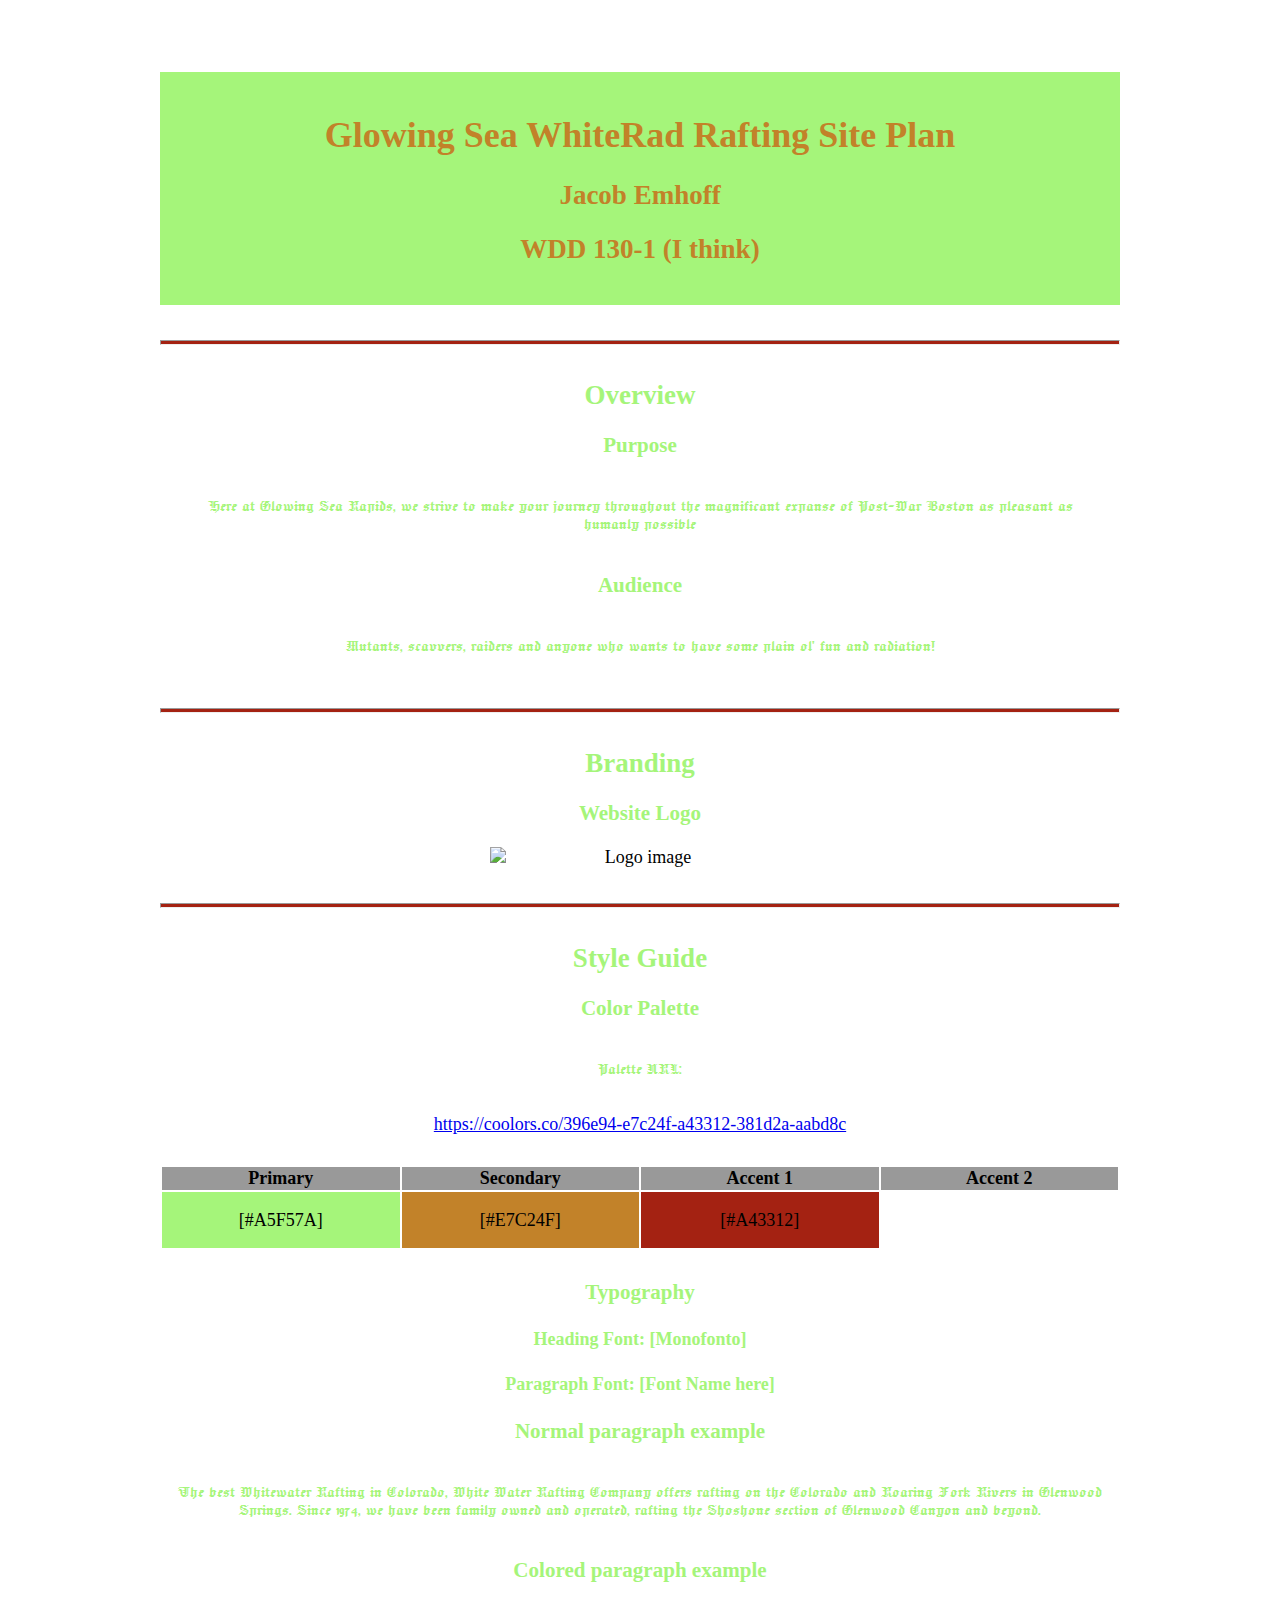
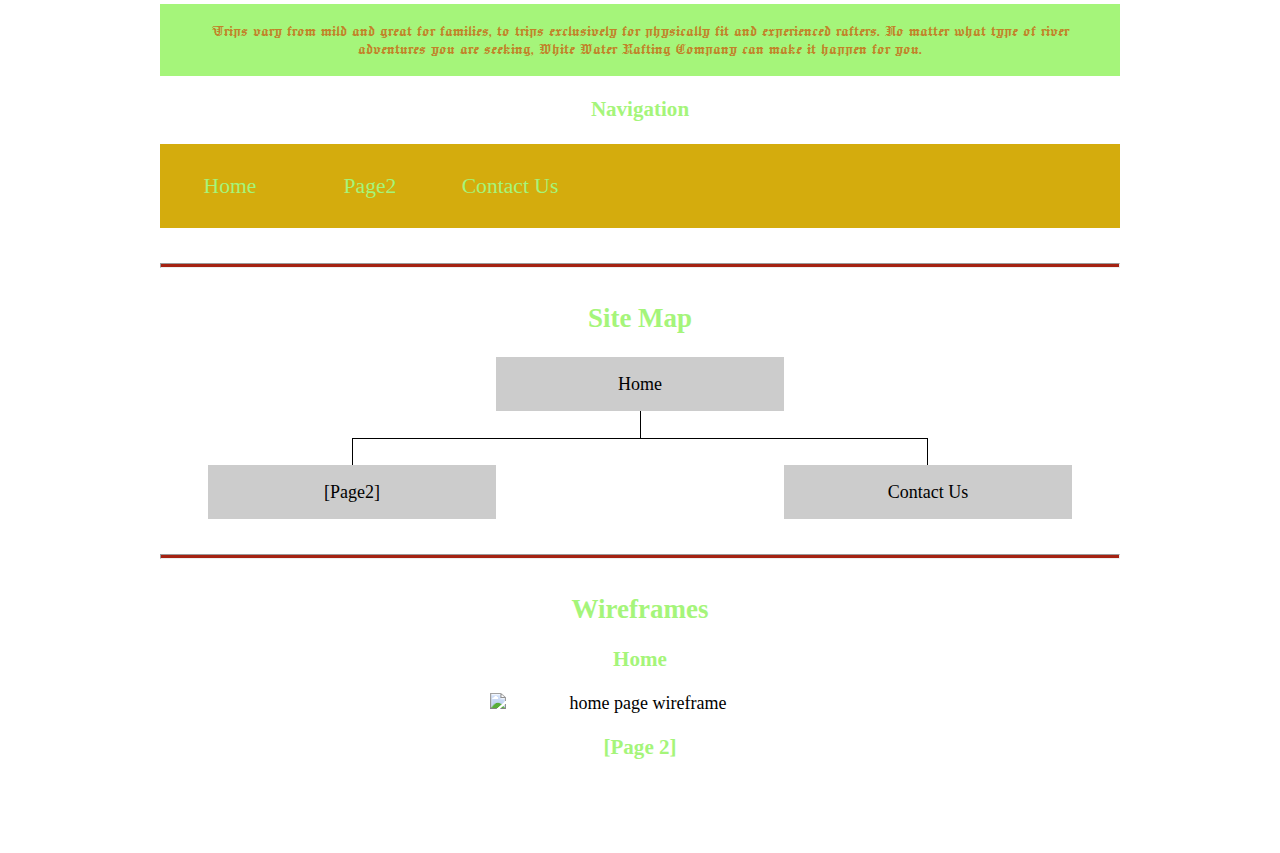
==== wwr/index.html @ ef0e88c4 "More color updates, rusty color for the text?" ====
<!DOCTYPE html>
<html lang="en-us">

<head>
  <meta charset="utf-8" />
  <title>Site Plan</title>
  <link type="text/css" rel="stylesheet" href="styles/site-plan-rafting.css" />
  <!--this line calls into play the terminal monofonto typeface-->
  <link type="text/css" rel="stylesheet" href="styles/webfontkit-20240501-125947/stylesheet.css" charset="utf-8">
</head>

<body>
  <header>
    <h1>Glowing Sea WhiteRad Rafting Site Plan</h1>
    <h2>Jacob Emhoff</h2>
    <h2>WDD 130-1 (I think)</h2>
    <!-- In the header above, add the name of your site, your name and class number. For example if you are in section 3 you would put WDD 130-03 -->
  </header>
  <main>
    <!-- ------------------------Steps 2-5------------------------------ -->
    <hr />
    <h2>Overview</h2>
    <h3>Purpose</h3>
    <p>Here at Glowing Sea Rapids, we strive to make your journey throughout the magnificant expanse of Post-War Boston as pleasant as humanly possible</p>
    <!-- change this -->

    <h3>Audience</h3>
    <p>Mutants, scavvers, raiders and anyone who wants to have some plain ol' fun and radiation!</p>
    <!-- change this -->

    <hr />
    <h2>Branding</h2>
    <h3>Website Logo</h3>
    <!-- Replace this with some sort of logo for your site.  A logo can be as simple as the name of your site in a nice font :) -->
    <img src="https://byui-wdd.github.io/wdd130/rafting_images/dryoarlogo.png" alt="Logo image" />
    <hr />
    <h2>Style Guide</h2>

    <!-- ------------------------Steps 6-9------------------------------ -->

    <h3>Color Palette</h3>
    <!--  The colors you choose for a website are one of the most important decisions you will make. Follow the instructions on the activity in Canvas then return and replace the color codes below with the hex color codes (the 6 digit numbers that show at the bottom of each color) for the colors you have chosen below.  You should have at least 2 colors but do not have to fill in all 4 if you do not need them.  -->

    <!-- Copy and paste the URL to your finished palette below. Replace the href value that is there with yours. Make sure to paste it into both the href value and the content text of the <a> tag -->
    <p>Palette URL:</p>
    <a href="https://coolors.co/396e94-e7c24f-a43312-381d2a-aabd8c"
      target="_blank">https://coolors.co/396e94-e7c24f-a43312-381d2a-aabd8c</a>

    <table class="colors">
      <tr>
        <th>Primary</th>
        <th>Secondary</th>
        <th>Accent 1</th>
        <th>Accent 2</th>
      </tr>
      <!-- Replace the numbers in the boxes below with your hex color codes. Then switch to the site-plan.css file and change your colors there as well. -->
      <tr>
        <td class="primary">[#A5F57A]</td>
        <td class="secondary">[#E7C24F]</td>
        <td class="accent1">[#A43312]</td>
        <td class="accent2"></td>
      </tr>
    </table>

    <!-- ------------------------Steps 10-12------------------------------ -->

    <h3>Typography</h3>
    <!-- Choose a font for your paragraphs (body copy) and headlines. What font(s) have you chosen? Think also about which of your colors above you might use for background and font colors. -->

    <h4>
      Heading Font: [Monofonto]
      <!-- change this -->
    </h4>
    <h4>
      Paragraph Font: [Font Name here]
      <!-- change this -->
    </h4>
    <h3>Normal paragraph example</h3>
    <p>
      The best Whitewater Rafting in Colorado, White Water Rafting Company
      offers rafting on the Colorado and Roaring Fork Rivers in Glenwood
      Springs. Since 1974, we have been family owned and operated, rafting the
      Shoshone section of Glenwood Canyon and beyond.
    </p>
    <h3>Colored paragraph example</h3>
    <p class="colored">
      Trips vary from mild and great for families, to trips exclusively for
      physically fit and experienced rafters. No matter what type of river
      adventures you are seeking, White Water Rafting Company can make it
      happen for you.
    </p>

    <!-- ------------------------Step 13------------------------------ -->

    <h3>Navigation</h3>
    <!-- Think about how you want your navigation bar to look. In the site-plan.css file change the colors to your colors to get the look you desire. -->
    <nav>
      <a href="#">Home</a>
      <a href="#">Page2</a>
      <a href="#">Contact Us</a>
    </nav>
    <hr />
    <h2>Site Map</h2>
    <div class="sitemap">
      <div class="sm-home">Home</div>
      <div class="sm-page2">
        [Page2]
        <!-- this page will have a name later -->
      </div>
      <div class="sm-page3">Contact Us</div>

      <div class="top">&nbsp;</div>
      <div class="left">&nbsp;</div>
      <div class="right">&nbsp;</div>
    </div>
    <hr />
    <h2>Wireframes</h2>
    <!-- Create an additional wireframe for your site. List it here below the Home page wireframe. -->

    <h3>Home</h3>

    <img src="https://byui-wdd.github.io/wdd130/rafting_images/wireframe_home.png" alt="home page wireframe" />

    <h3>[Page 2]</h3>

    <!-- <img src="#" alt="page 2 wireframe"> -->
  </main>
</body>

</html>
---- wwr/styles/site-plan-rafting.css ----
/* if you are using any Google fonts change the font names below to your fonts. 
Any spaces in your font name should be replaced with a +. 
Fonts are separated by a & */
@import url('https://fonts.googleapis.com/css2?family=IM+Fell+French+Canon&family=Lato:ital,wght@0,400;0,700;1,400&display=swap');

@import url('styles/webfontkit-20240501-125947/monofonto_rg.woff2');

@import url('https://fonts.googleapis.com/css2?family=Jacquard+24&family=Jersey+20+Charted&display=swap');

/*Jacquard 24, Jersey 20 Charted, use these in quotes to summon*/

:root {
  /* change the values below to your colors from your palette */
  --primary-color: #A5F57A   ;
  --secondary-color: #c28229 ;
  --accent1-color: #A42212;
  --accent2-color: white;

  /* change the values below to your chosen font(s) */
  --heading-font: monofonto;
  --paragraph-font: "Jacquard 24", Helvetica, sans-serif;

  /* these colors below should be chosen from among your palette colors above */
  --headline-color-on-white: #A5F57A;  /* headlines on a white background */ 
  --headline-color-on-color: #c28229; /* headlines on a colored background */ 
  --paragraph-color-on-white: #A5F57A; /* paragraph text on a white background */ 
  --paragraph-color-on-color: #c28229; /* paragraph text on a colored background */ 
  --paragraph-background-color: #A5F57A  ;
  --nav-link-color: #A5F57A;
  --nav-background-color: #D4AC0D;
  --nav-hover-link-color: white;
  --nav-hover-background-color: #A5F57A;
}


/*  Look around below...but DON'T CHANGE ANYTHING! */

body {
  max-width: 960px;
  margin: 0 auto;
  padding: 4em;
  font-size: 18px;
  text-align: center;
}
img {
  display: block;
  margin: 0 auto;
  max-width: 300px;
}
h1, h2, h3, h4, h5, h6 {
  font-family: var(--heading-font);
  color: var(--headline-color-on-white);
}
h2 {
  text-align: center;
}
hr {
  height: 3px;
  margin: 35px 0;
  background: var(--accent1-color);
}
header {
  padding: 1em;
  text-align: center;
  color: var(--headline-color-on-color);
  background-color: var(--paragraph-background-color);
}
header > h1, header > h2 {
  color: var(--headline-color-on-color);
}
p {
  font-family: var(--paragraph-font);
  color: var(--paragraph-color-on-white);
  padding: 1em;
}
.colors {
  width: 100%;
  min-width: 350px;
  margin: 30px auto;
  text-align: center;
}
.colors th {
  background-color: #999;
}
.colors td{
  width: 25%;
  height: 3em;
}
.primary {
  background-color: var(--primary-color);
}
.secondary {
  background-color: var(--secondary-color);
}
.accent1 {
  background-color: var(--accent1-color);
}
.accent2{
  background-color: var(--accent2-color);
}
p.colored {
  background-color: var(--paragraph-background-color);
  color: var(--paragraph-color-on-color);
}
nav {
  background-color: var(--nav-background-color);
  line-height: 3em;
  text-align: center;
  font-size: 1.2em;
}
nav  {
  list-style-type: none;
  display: flex;
}
nav a {
  padding:1em;
  min-width: 120px;
  text-decoration: none;
  padding: 10px;
}
nav a:link, nav a:visited {
  color: var(--nav-link-color);
}
nav a:hover {
  color: var(--nav-hover-link-color);
  background-color: var(--nav-hover-background-color);
}
.sitemap {
  display: grid;
  justify-content: center;

  grid-template-columns: repeat(6, 15%);
  grid-template-rows: 3em 1.5em 1.5em 3em;
  grid-template-areas: ". . home home . ."
    ". . . top . ."
    ". left left right right ."
    "page2 page2 . . page3 page3";
}
.sitemap > div {
  text-align: center;
}
.sm-home {
  grid-area: home;
  background-color: #ccc;
  line-height: 3em;
}
.sm-page2 {
  grid-area: page2;
  background-color: #ccc;
  line-height: 3em;
}
.sm-page3 {
  grid-area: page3;
  background-color: #ccc;
  line-height: 3em;
}
.top {
  grid-area: top;
  border-left: 1px solid;
}
.left {
  grid-area: left;
  border-top: 1px solid;
  border-left: 1px solid;
}
.right {
  grid-area: right;
  border-top: 1px solid;
  border-right: 1px solid;
}
---- wwr/styles/webfontkit-20240501-125947/stylesheet.css ----
/*! Generated by Font Squirrel (https://www.fontsquirrel.com) on May 1, 2024 */



@font-face {
    font-family: 'monofontoregular';
    src: url('monofonto_rg.woff2') format('woff2'),
         url('monofonto_rg.woff') format('woff');
    font-weight: normal;
    font-style: normal;

}
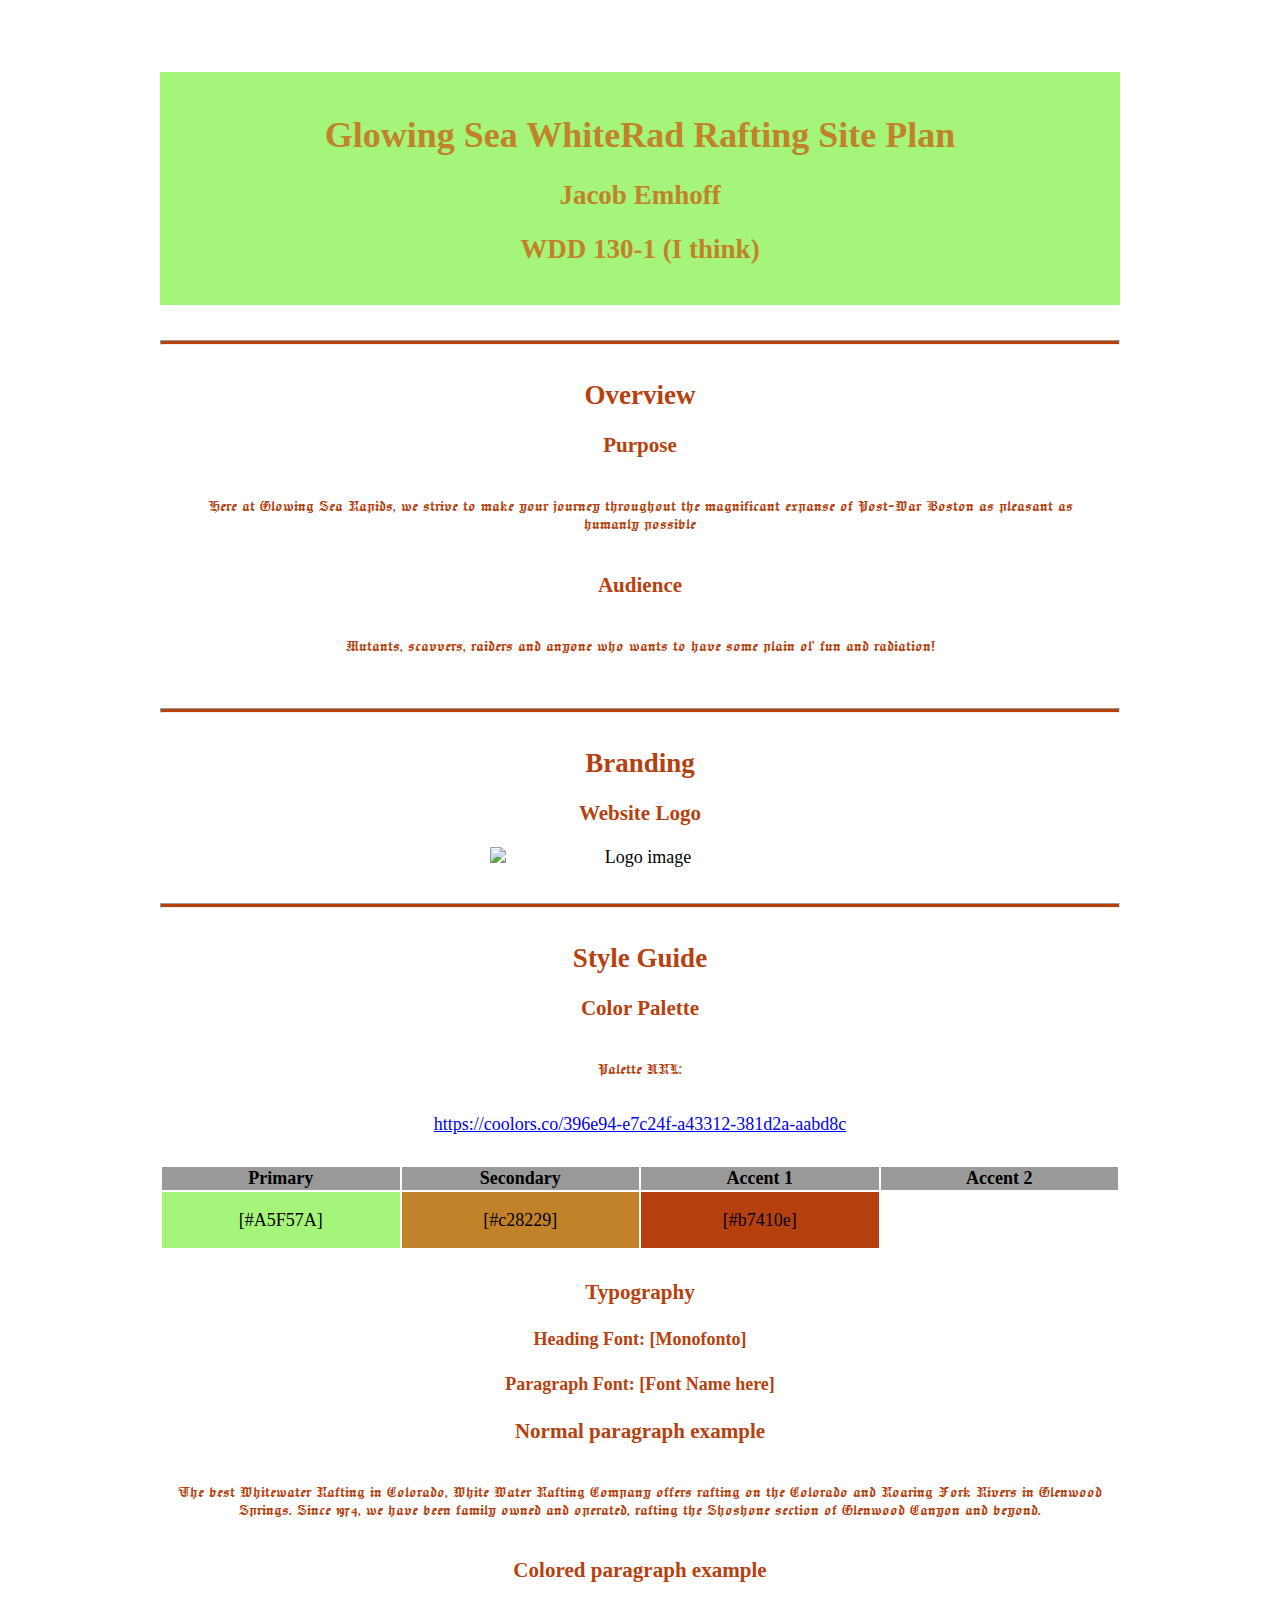
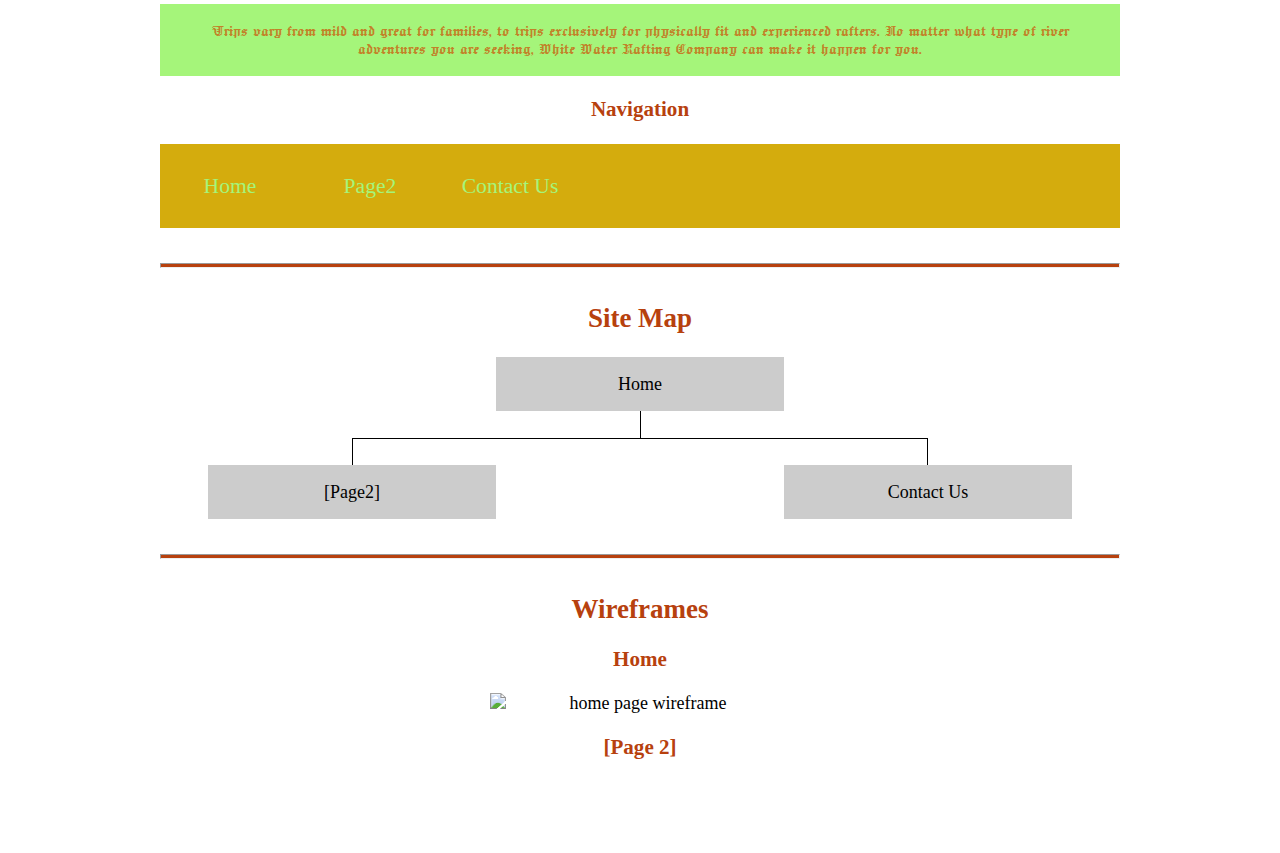
==== commit aae0d44f: "New colors and additions" ====
--- a/wwr/index.html
+++ b/wwr/index.html
@@ -32,7 +32,7 @@
     <h2>Branding</h2>
     <h3>Website Logo</h3>
     <!-- Replace this with some sort of logo for your site.  A logo can be as simple as the name of your site in a nice font :) -->
-    <img src="https://byui-wdd.github.io/wdd130/rafting_images/dryoarlogo.png" alt="Logo image" />
+    <img src="https://as1.ftcdn.net/v2/jpg/00/96/55/98/1000_F_96559857_ULDxo2IencAYJtvX8KXVw8vLyNbbhGD2.jpg" alt="Logo image" />
     <hr />
     <h2>Style Guide</h2>
 
@@ -56,8 +56,8 @@
       <!-- Replace the numbers in the boxes below with your hex color codes. Then switch to the site-plan.css file and change your colors there as well. -->
       <tr>
         <td class="primary">[#A5F57A]</td>
-        <td class="secondary">[#E7C24F]</td>
-        <td class="accent1">[#A43312]</td>
+        <td class="secondary">[#c28229]</td>
+        <td class="accent1">[#b7410e]</td>
         <td class="accent2"></td>
       </tr>
     </table>
--- a/wwr/styles/site-plan-rafting.css
+++ b/wwr/styles/site-plan-rafting.css
@@ -13,7 +13,7 @@
   /* change the values below to your colors from your palette */
   --primary-color: #A5F57A   ;
   --secondary-color: #c28229 ;
-  --accent1-color: #A42212;
+  --accent1-color: #b7410e;
   --accent2-color: white;
 
   /* change the values below to your chosen font(s) */
@@ -21,9 +21,9 @@
   --paragraph-font: "Jacquard 24", Helvetica, sans-serif;
 
   /* these colors below should be chosen from among your palette colors above */
-  --headline-color-on-white: #A5F57A;  /* headlines on a white background */ 
+  --headline-color-on-white: #b7410e;  /* headlines on a white background */ 
   --headline-color-on-color: #c28229; /* headlines on a colored background */ 
-  --paragraph-color-on-white: #A5F57A; /* paragraph text on a white background */ 
+  --paragraph-color-on-white: #b7410e; /* paragraph text on a white background */ 
   --paragraph-color-on-color: #c28229; /* paragraph text on a colored background */ 
   --paragraph-background-color: #A5F57A  ;
   --nav-link-color: #A5F57A;
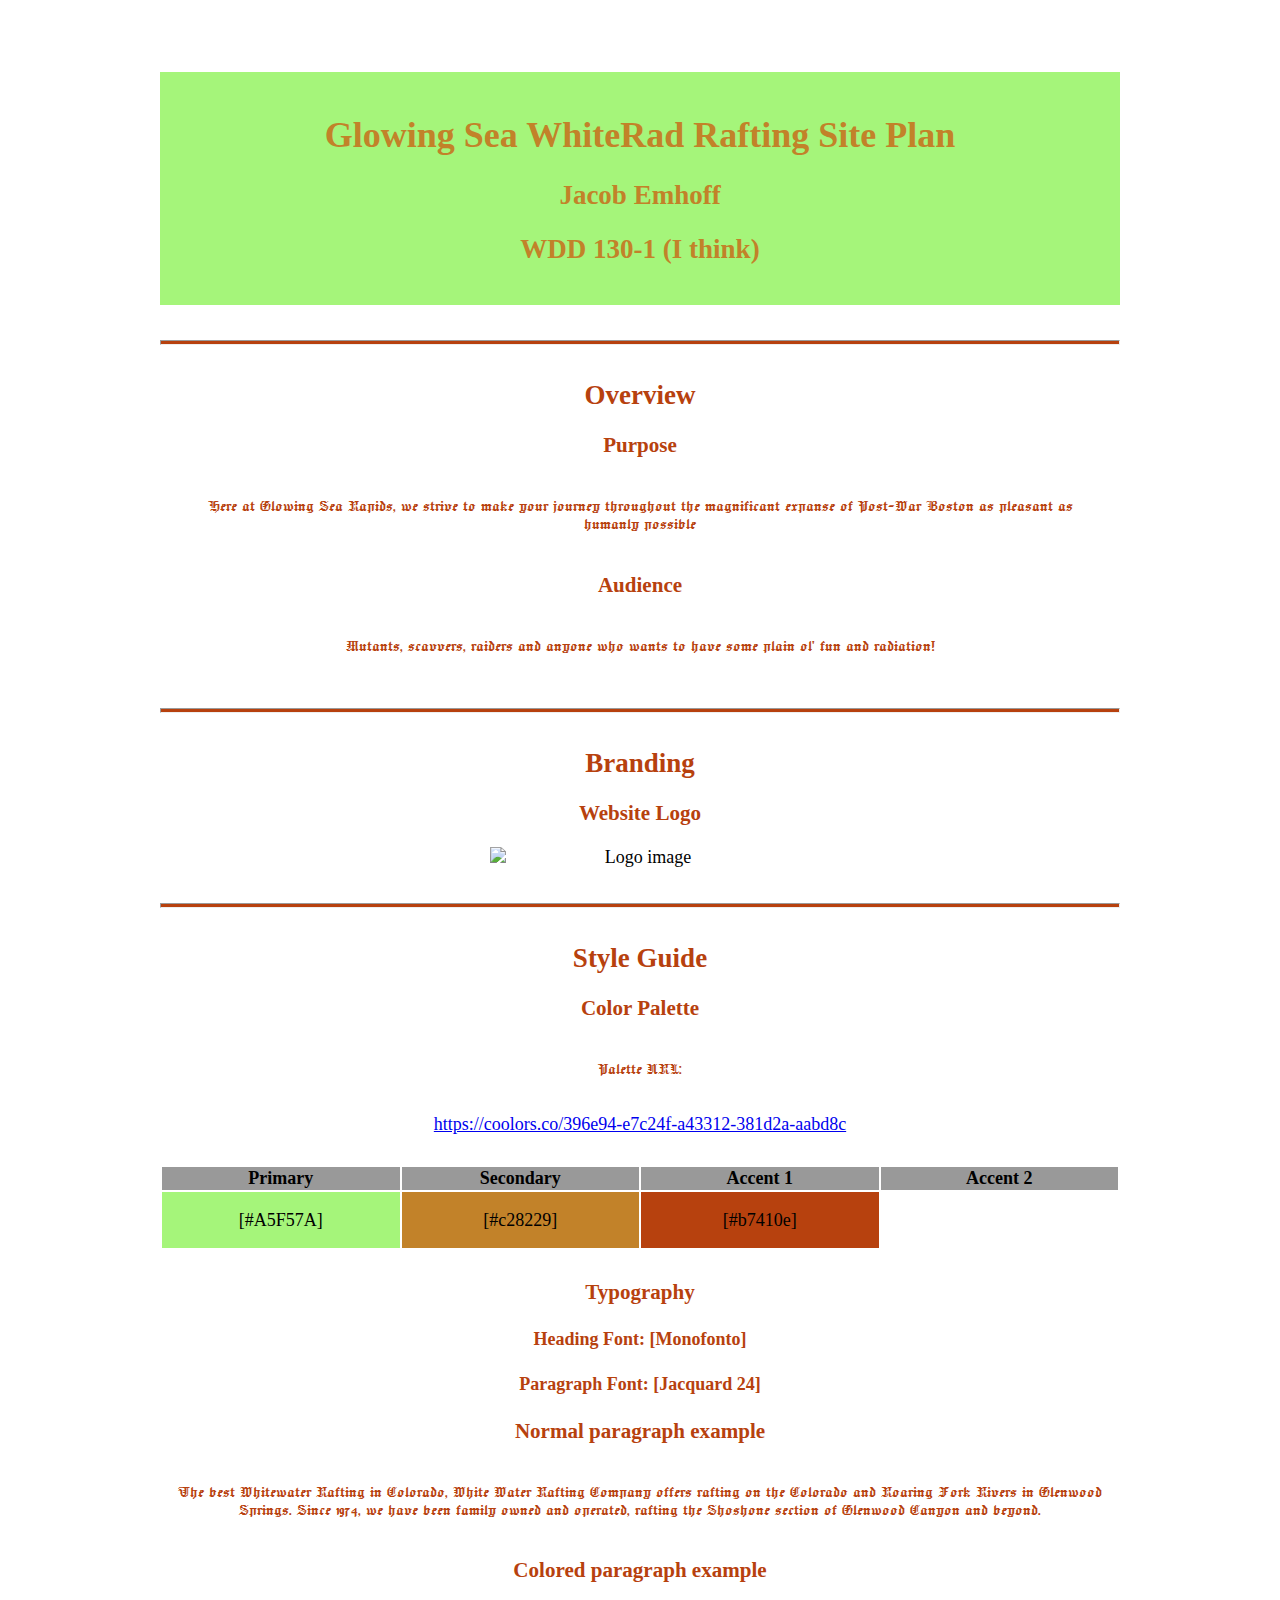
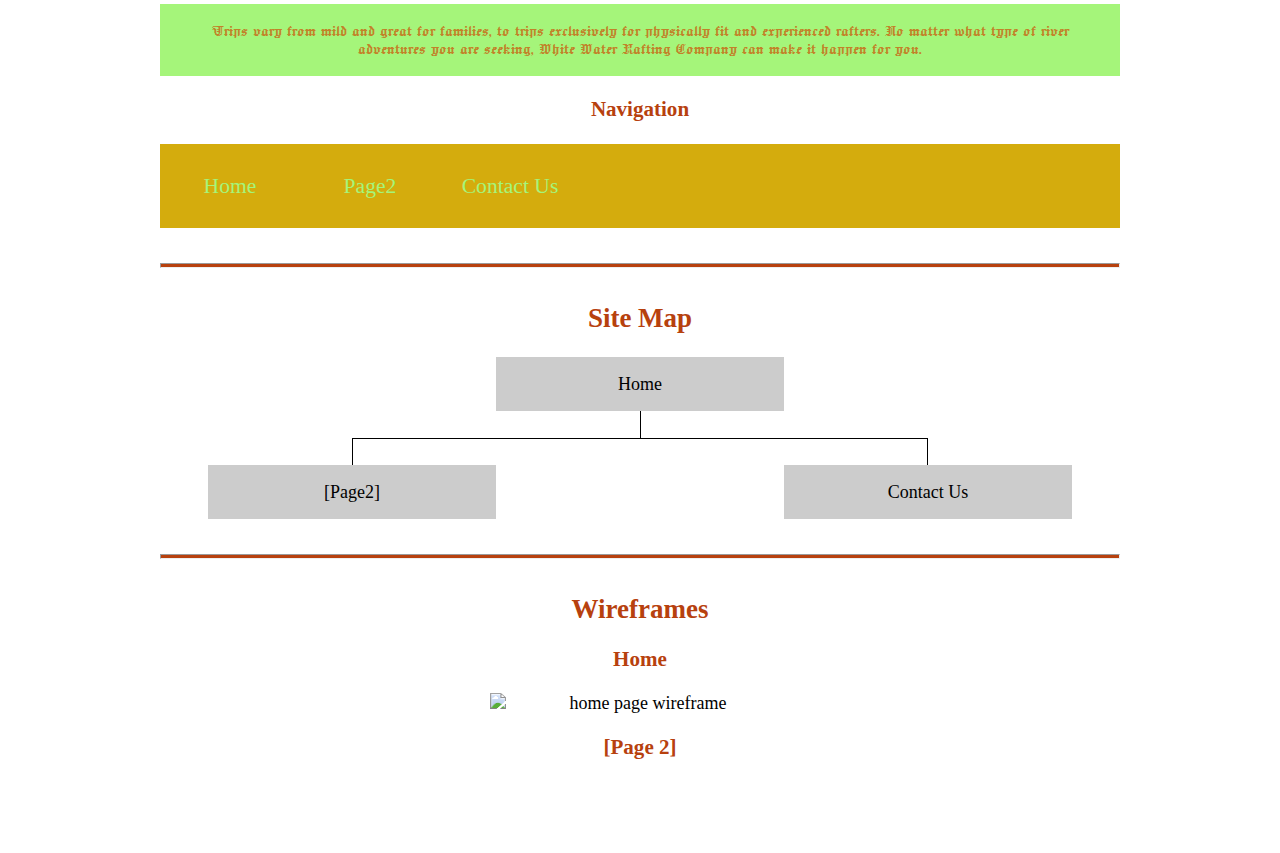
==== commit 702f66c0: "Updated font title, NOT title itself" ====
--- a/wwr/index.html
+++ b/wwr/index.html
@@ -72,7 +72,7 @@
       <!-- change this -->
     </h4>
     <h4>
-      Paragraph Font: [Font Name here]
+      Paragraph Font: [Jacquard 24]
       <!-- change this -->
     </h4>
     <h3>Normal paragraph example</h3>
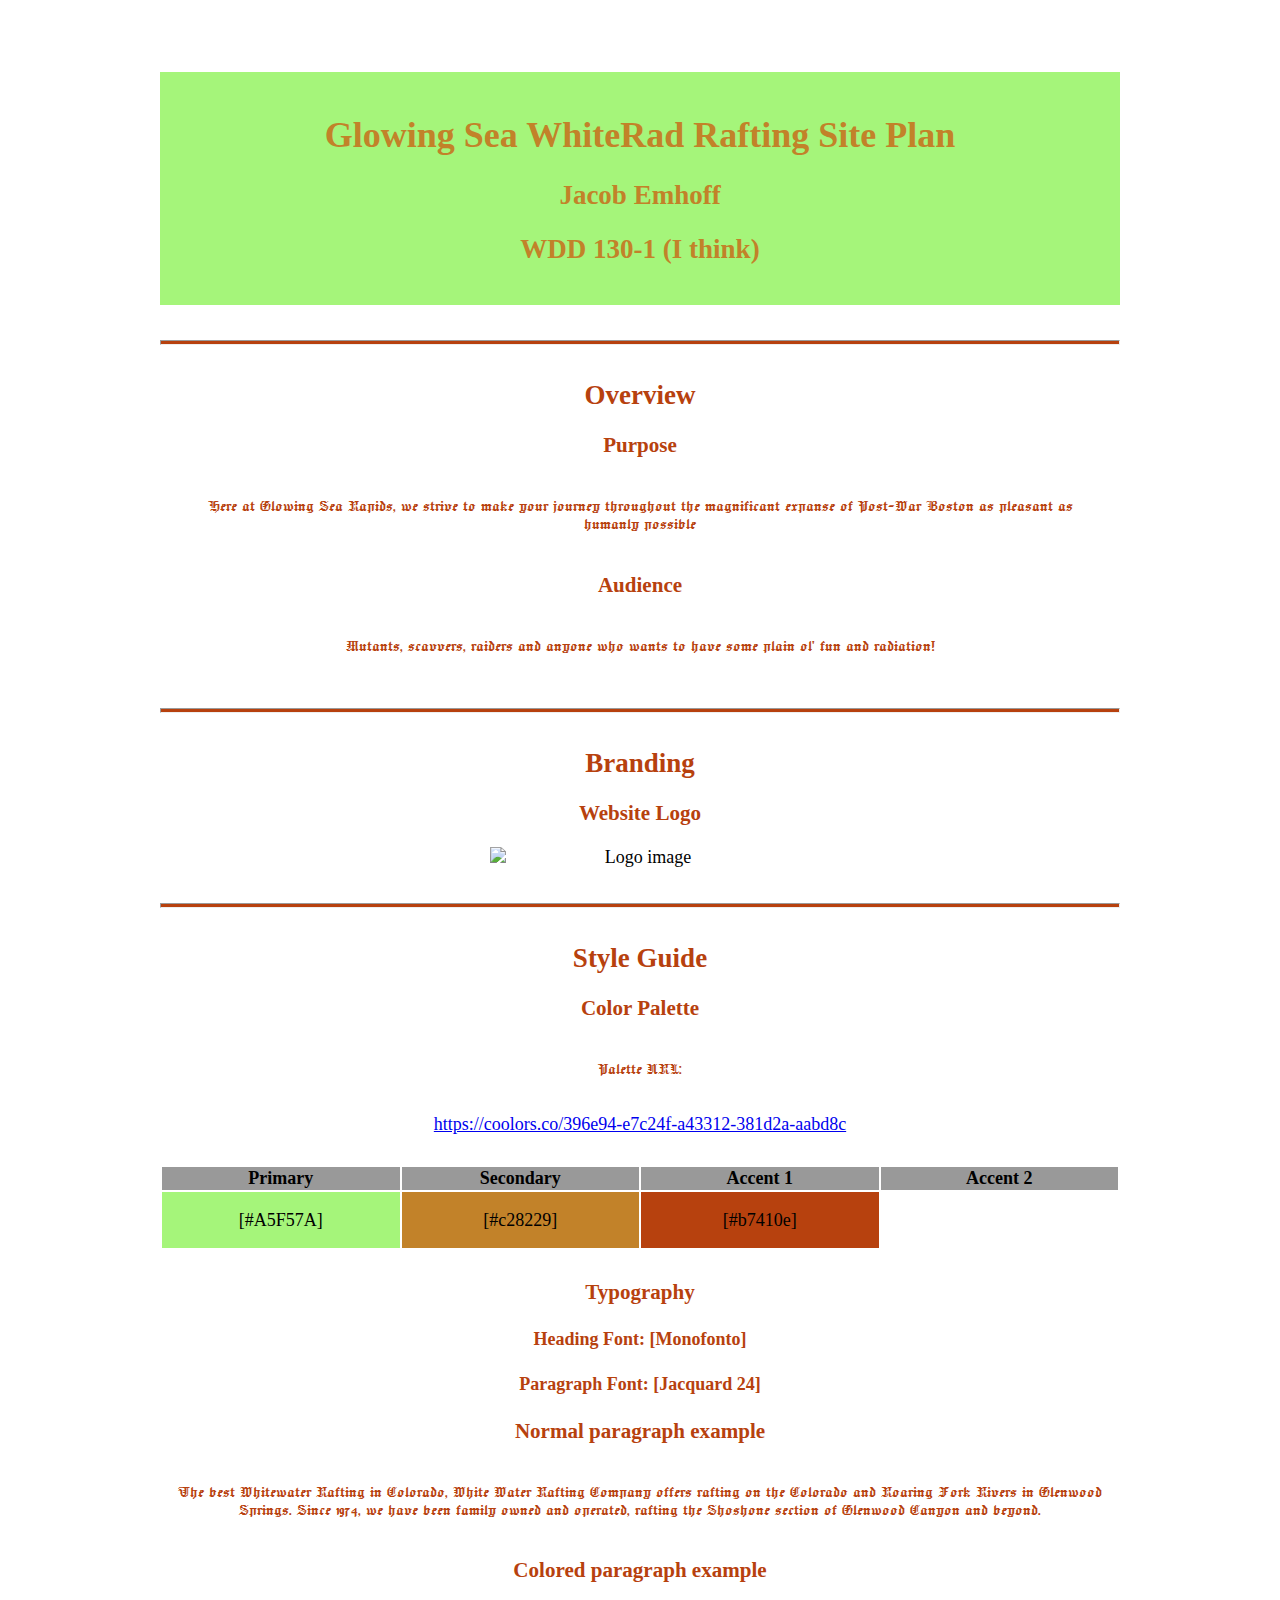
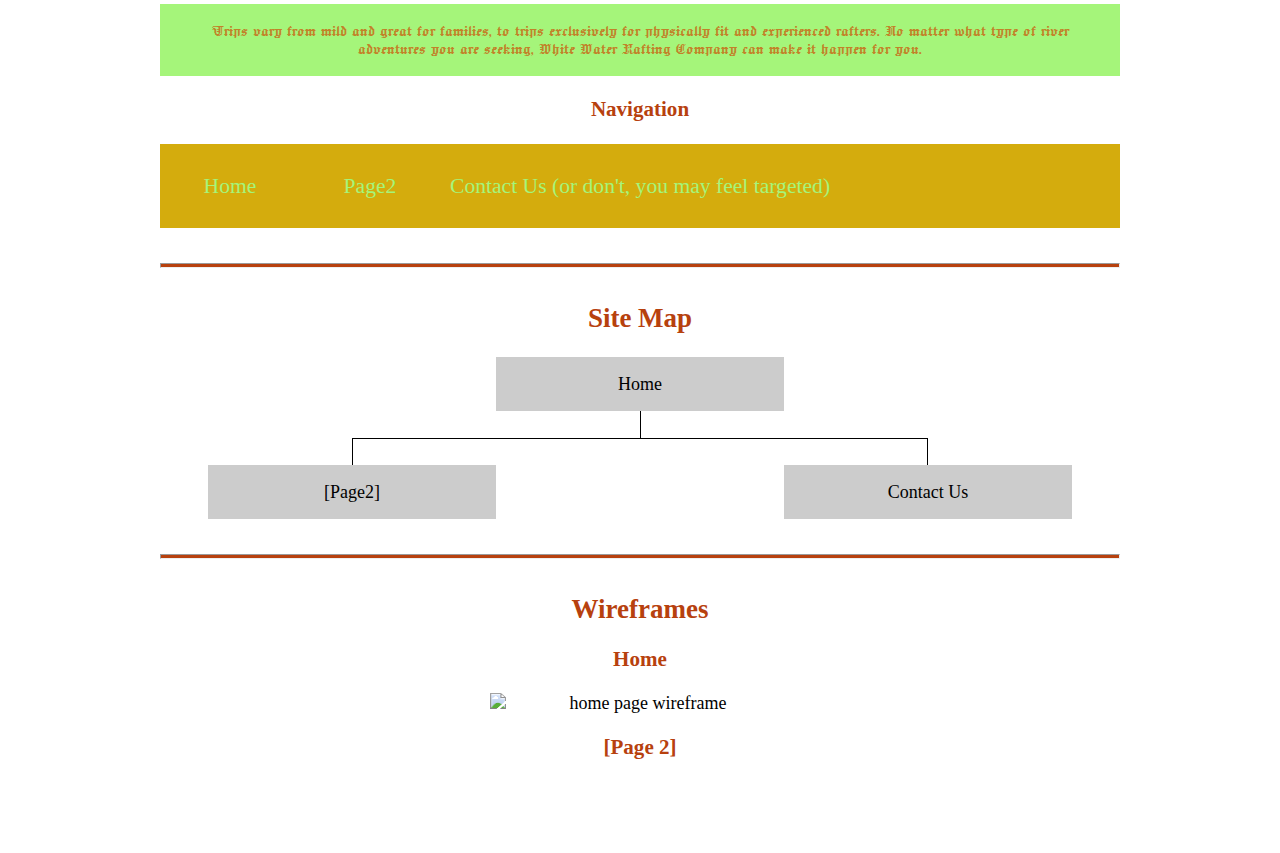
==== commit af7b1f06: "one lil thing" ====
--- a/wwr/index.html
+++ b/wwr/index.html
@@ -97,7 +97,7 @@
     <nav>
       <a href="#">Home</a>
       <a href="#">Page2</a>
-      <a href="#">Contact Us</a>
+      <a href="#">Contact Us (or don't, you may feel targeted)</a>
     </nav>
     <hr />
     <h2>Site Map</h2>
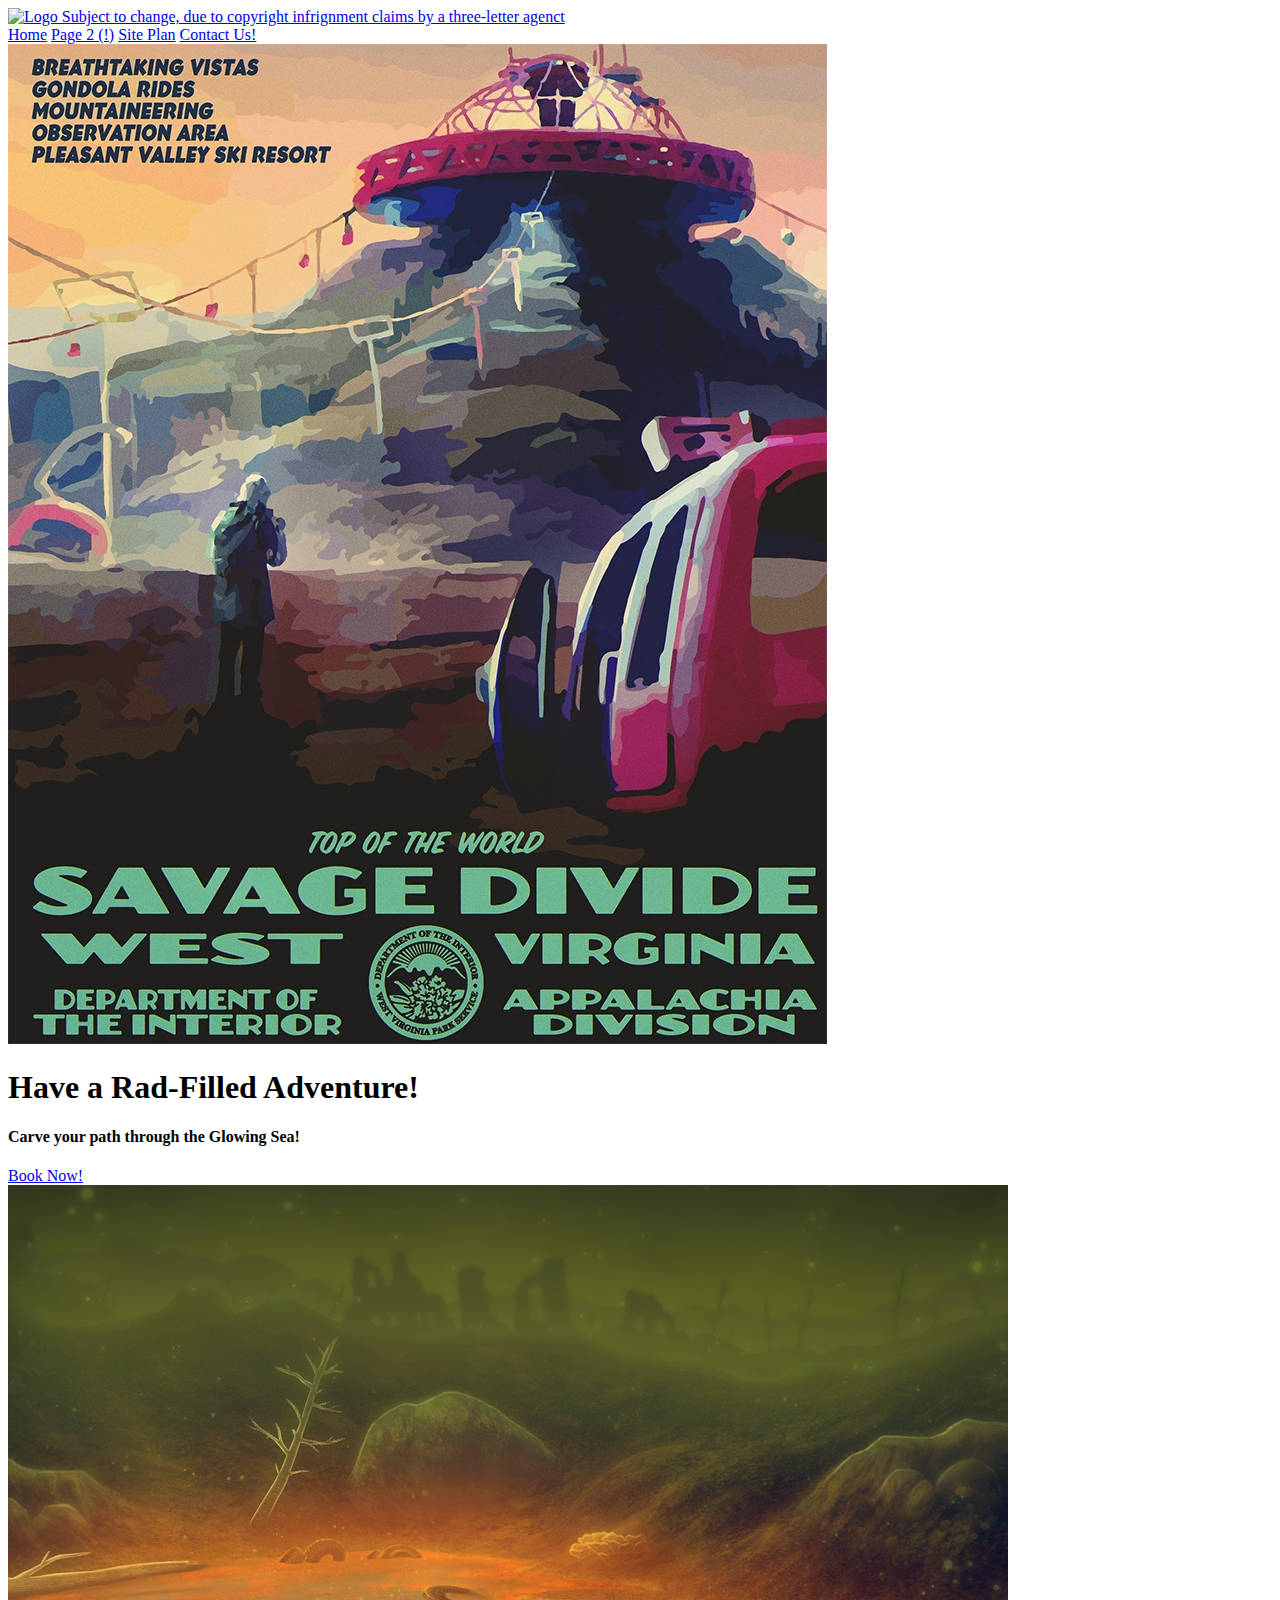
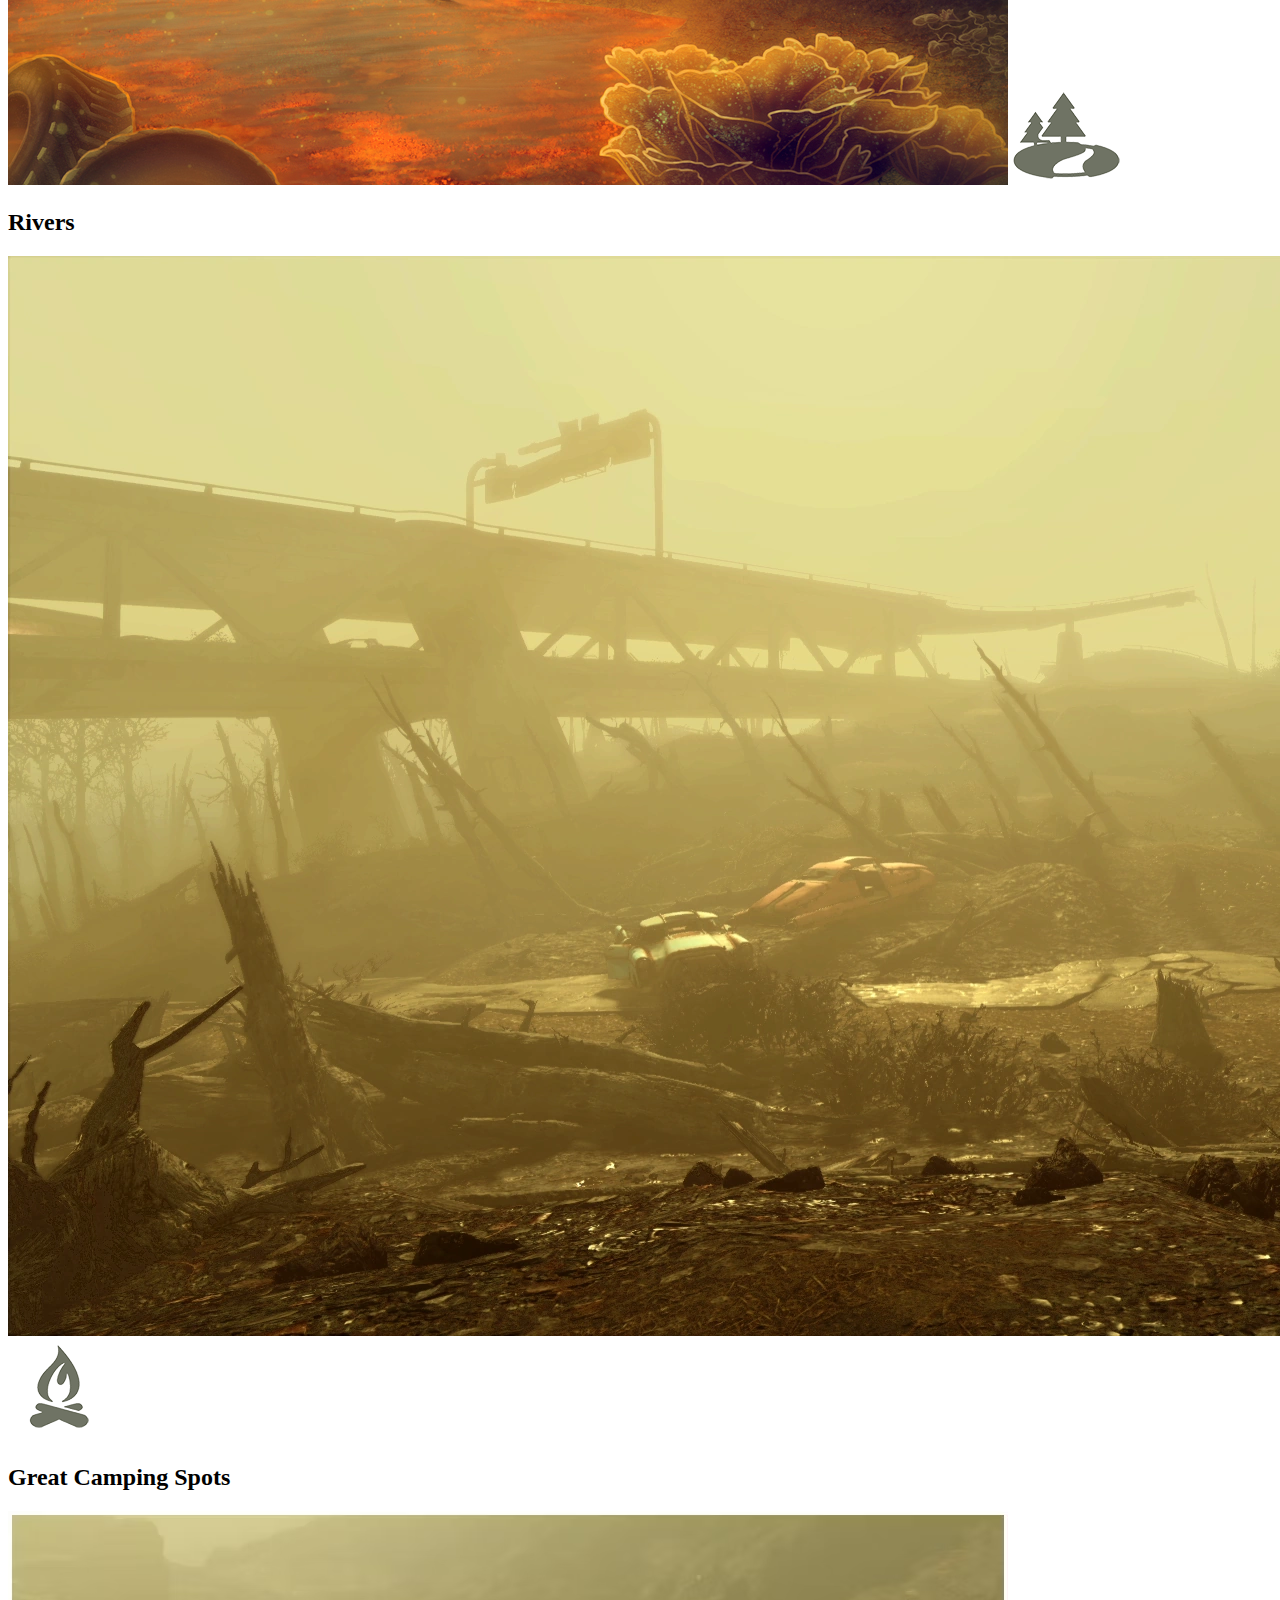
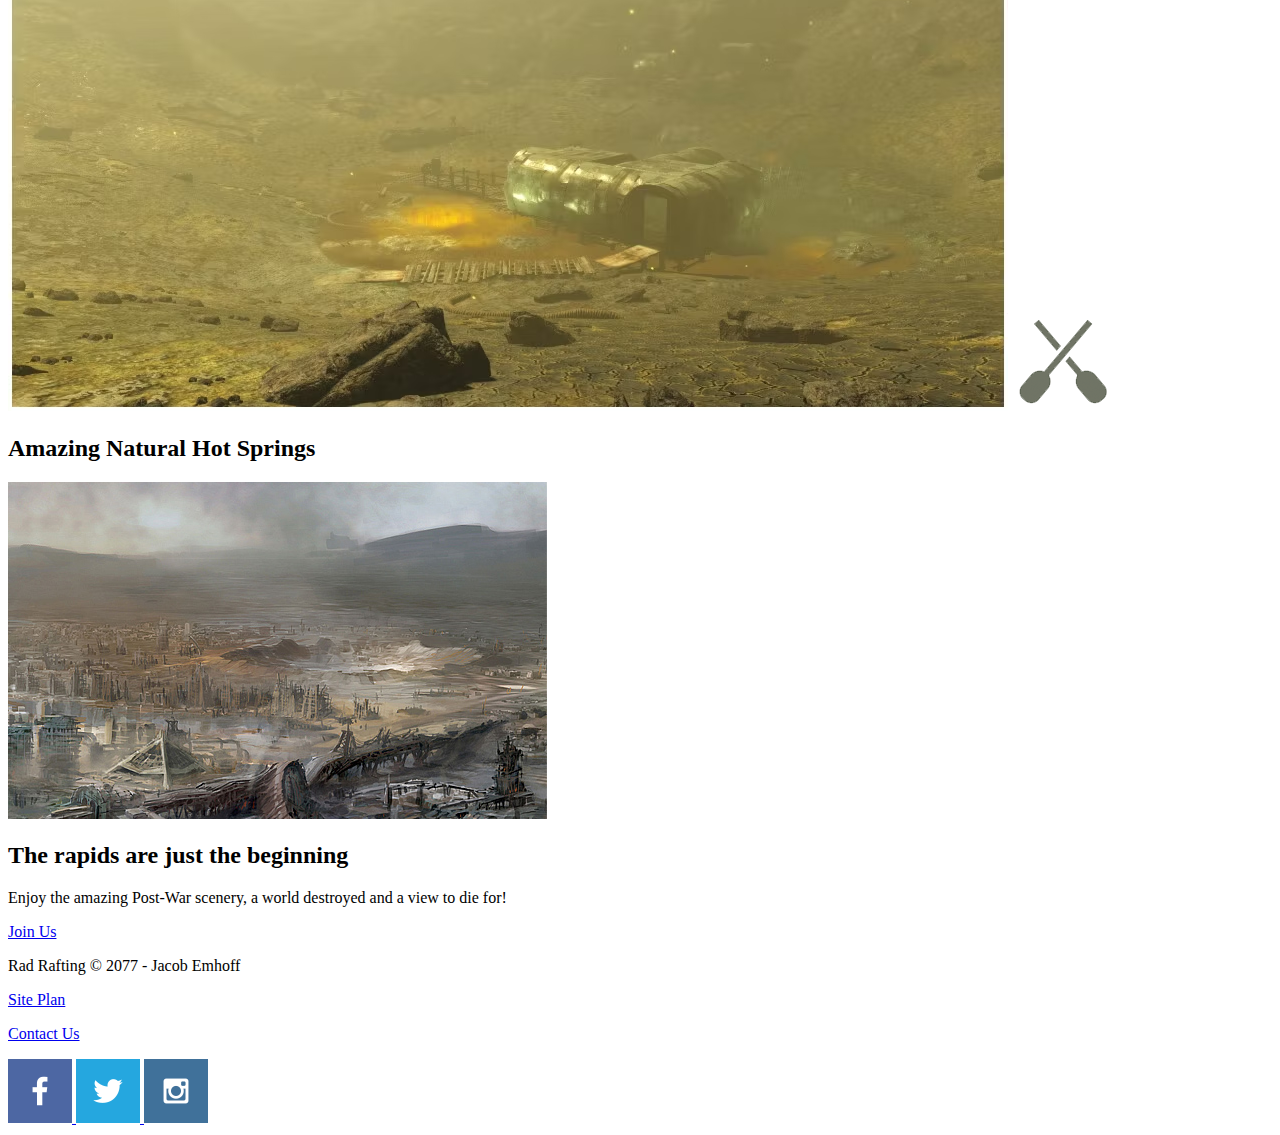
==== commit 5101706f: "Big overhaul, new index.html file finally uploaded, home page created and a couple images uploaded" ====
--- a/wwr/index.html
+++ b/wwr/index.html
@@ -1,130 +1,80 @@
 <!DOCTYPE html>
-<html lang="en-us">
+<html lang="en">
+<head>
+    <meta charset="UTF-8">
+    <meta name="viewport" content="width=device-width, initial-scale=1.0">
+    <title>White Rad Rafting | Home Page</title>
+</head>
+<body>
+    <header>
+        <a id = "logo_link" href="index.html"><img src="https://as1.ftcdn.net/v2/jpg/00/96/55/98/1000_F_96559857_ULDxo2IencAYJtvX8KXVw8vLyNbbhGD2.jpg" alt="Logo Subject to change, due to copyright infrignment claims by a three-letter agenct" class = "logo"></a>
+        <nav>
+            <a></a>
+            <a href="index.html">Home</a>
+            <a href="#currently unavaible">Page 2 (!)</a>
+            <a href="rafting-rads.html">Site Plan</a>
+            <a href="contacus.html">Contact Us!</a>
+        </nav>
+    </header>
 
-<head>
-  <meta charset="utf-8" />
-  <title>Site Plan</title>
-  <link type="text/css" rel="stylesheet" href="styles/site-plan-rafting.css" />
-  <!--this line calls into play the terminal monofonto typeface-->
-  <link type="text/css" rel="stylesheet" href="styles/webfontkit-20240501-125947/stylesheet.css" charset="utf-8">
-</head>
+    <div id ="hero">
+        <div id ="hero-box">
+            <img id = "hero-image=" src="../images/Savage_Divide_DOI_poster.webp" alt="Savage Divide Poster INCOMPLETE">
+            <!--maybe change this image to a different one that's smaller or change altogether-->
+        </div>
+        <section id = "hero-msg">
+            <h1 class = "home-title">Have a Rad-Filled Adventure!</h1>
+            <h4>Carve your path through the Glowing Sea!</h4>
+            <div class = "button-box">
+                <a class = 'book' href="contactus.html">Book Now!</a>
+            </div>
+        </section>
+    </div>
+    
+    <main class="home-grid">
+        <section class ="rivers-card">
+            <img class ="card-img" src="../images/sea-pan.jpg" alt="Pan shot of the Glowing Sea">
+            <img class = "icon" src="../images/camp-images/river_icon.png" alt="River Icon">
+            <h2>Rivers</h2>
+        </section>
+        <section class ="camping-card">
+            <img class ="card-img" src="../images/camp-spot.webp" alt="Glowing Sea Outskirts Camping Spot">
+            <img class = "icon" src="../images/camp-images/fire_icon.png" alt="Fire Icon">
+            <h2>Great Camping Spots</h2>
+        </section>
+        <section class ="rapids-card">
+            <img class ="card-img" src="../images/crater.avif" alt="Crater Hole">
+            <img class = "icon" src="../images/camp-images/oars.png" alt="oars Icons">
+            <h2>Amazing Natural Hot Springs</h2>
+        </section>
+        <img class = "msg" src="../images/city-pan.png" alt="City Shot">
+        <section class ="msg">
+            <h2>The rapids are just the beginning</h2>
+            <p>Enjoy the amazing Post-War scenery, a world destroyed and a view to die for!</p>
+            <a class = 'join' href="rivers.html">Join Us</a>
 
-<body>
-  <header>
-    <h1>Glowing Sea WhiteRad Rafting Site Plan</h1>
-    <h2>Jacob Emhoff</h2>
-    <h2>WDD 130-1 (I think)</h2>
-    <!-- In the header above, add the name of your site, your name and class number. For example if you are in section 3 you would put WDD 130-03 -->
-  </header>
-  <main>
-    <!-- ------------------------Steps 2-5------------------------------ -->
-    <hr />
-    <h2>Overview</h2>
-    <h3>Purpose</h3>
-    <p>Here at Glowing Sea Rapids, we strive to make your journey throughout the magnificant expanse of Post-War Boston as pleasant as humanly possible</p>
-    <!-- change this -->
+        </section>
 
-    <h3>Audience</h3>
-    <p>Mutants, scavvers, raiders and anyone who wants to have some plain ol' fun and radiation!</p>
-    <!-- change this -->
 
-    <hr />
-    <h2>Branding</h2>
-    <h3>Website Logo</h3>
-    <!-- Replace this with some sort of logo for your site.  A logo can be as simple as the name of your site in a nice font :) -->
-    <img src="https://as1.ftcdn.net/v2/jpg/00/96/55/98/1000_F_96559857_ULDxo2IencAYJtvX8KXVw8vLyNbbhGD2.jpg" alt="Logo image" />
-    <hr />
-    <h2>Style Guide</h2>
+    </main>
+    <footer>
+        <p>Rad Rafting &copy; 2077 - Jacob Emhoff</p>
+        <p><a href="site-plan-rafting.html">Site Plan</a></p>
+        <p><a href="contactus.html">Contact Us</a></p>
+        <div class="social">
+        <a href="https://facebook.com">
+            <img src="../images/camp-images/facebook.png" alt="fb icon">
+        </a>
+        <a href="https://twitter.com">
+            <img src="../images/camp-images/twitter.png" alt="twitter icon">
+        </a>
+        <a href="https://instagram.com">
+            <img src="../images/camp-images/instagram.png" alt="instagram icon">
+        </a>
+    </div>
 
-    <!-- ------------------------Steps 6-9------------------------------ -->
+    </footer>
 
-    <h3>Color Palette</h3>
-    <!--  The colors you choose for a website are one of the most important decisions you will make. Follow the instructions on the activity in Canvas then return and replace the color codes below with the hex color codes (the 6 digit numbers that show at the bottom of each color) for the colors you have chosen below.  You should have at least 2 colors but do not have to fill in all 4 if you do not need them.  -->
 
-    <!-- Copy and paste the URL to your finished palette below. Replace the href value that is there with yours. Make sure to paste it into both the href value and the content text of the <a> tag -->
-    <p>Palette URL:</p>
-    <a href="https://coolors.co/396e94-e7c24f-a43312-381d2a-aabd8c"
-      target="_blank">https://coolors.co/396e94-e7c24f-a43312-381d2a-aabd8c</a>
-
-    <table class="colors">
-      <tr>
-        <th>Primary</th>
-        <th>Secondary</th>
-        <th>Accent 1</th>
-        <th>Accent 2</th>
-      </tr>
-      <!-- Replace the numbers in the boxes below with your hex color codes. Then switch to the site-plan.css file and change your colors there as well. -->
-      <tr>
-        <td class="primary">[#A5F57A]</td>
-        <td class="secondary">[#c28229]</td>
-        <td class="accent1">[#b7410e]</td>
-        <td class="accent2"></td>
-      </tr>
-    </table>
-
-    <!-- ------------------------Steps 10-12------------------------------ -->
-
-    <h3>Typography</h3>
-    <!-- Choose a font for your paragraphs (body copy) and headlines. What font(s) have you chosen? Think also about which of your colors above you might use for background and font colors. -->
-
-    <h4>
-      Heading Font: [Monofonto]
-      <!-- change this -->
-    </h4>
-    <h4>
-      Paragraph Font: [Jacquard 24]
-      <!-- change this -->
-    </h4>
-    <h3>Normal paragraph example</h3>
-    <p>
-      The best Whitewater Rafting in Colorado, White Water Rafting Company
-      offers rafting on the Colorado and Roaring Fork Rivers in Glenwood
-      Springs. Since 1974, we have been family owned and operated, rafting the
-      Shoshone section of Glenwood Canyon and beyond.
-    </p>
-    <h3>Colored paragraph example</h3>
-    <p class="colored">
-      Trips vary from mild and great for families, to trips exclusively for
-      physically fit and experienced rafters. No matter what type of river
-      adventures you are seeking, White Water Rafting Company can make it
-      happen for you.
-    </p>
-
-    <!-- ------------------------Step 13------------------------------ -->
-
-    <h3>Navigation</h3>
-    <!-- Think about how you want your navigation bar to look. In the site-plan.css file change the colors to your colors to get the look you desire. -->
-    <nav>
-      <a href="#">Home</a>
-      <a href="#">Page2</a>
-      <a href="#">Contact Us (or don't, you may feel targeted)</a>
-    </nav>
-    <hr />
-    <h2>Site Map</h2>
-    <div class="sitemap">
-      <div class="sm-home">Home</div>
-      <div class="sm-page2">
-        [Page2]
-        <!-- this page will have a name later -->
-      </div>
-      <div class="sm-page3">Contact Us</div>
-
-      <div class="top">&nbsp;</div>
-      <div class="left">&nbsp;</div>
-      <div class="right">&nbsp;</div>
-    </div>
-    <hr />
-    <h2>Wireframes</h2>
-    <!-- Create an additional wireframe for your site. List it here below the Home page wireframe. -->
-
-    <h3>Home</h3>
-
-    <img src="https://byui-wdd.github.io/wdd130/rafting_images/wireframe_home.png" alt="home page wireframe" />
-
-    <h3>[Page 2]</h3>
-
-    <!-- <img src="#" alt="page 2 wireframe"> -->
-  </main>
 </body>
-
 </html>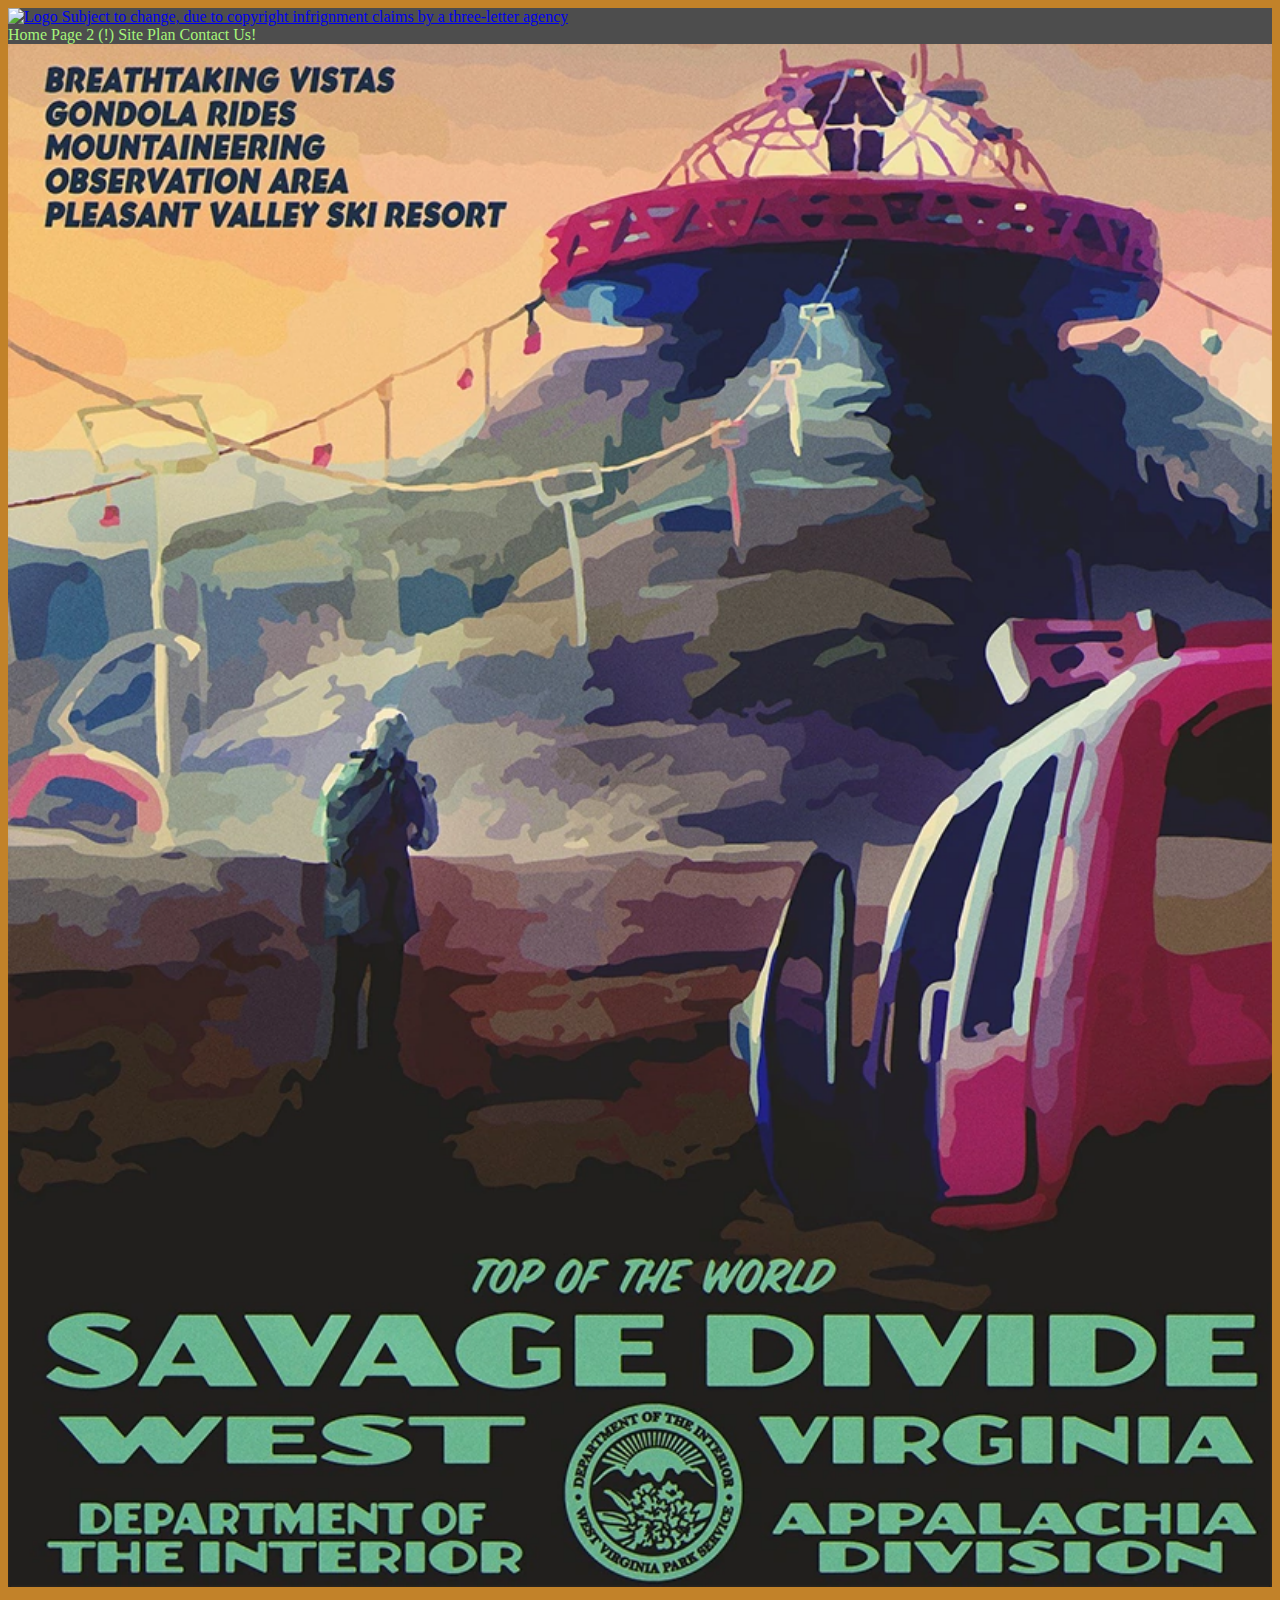
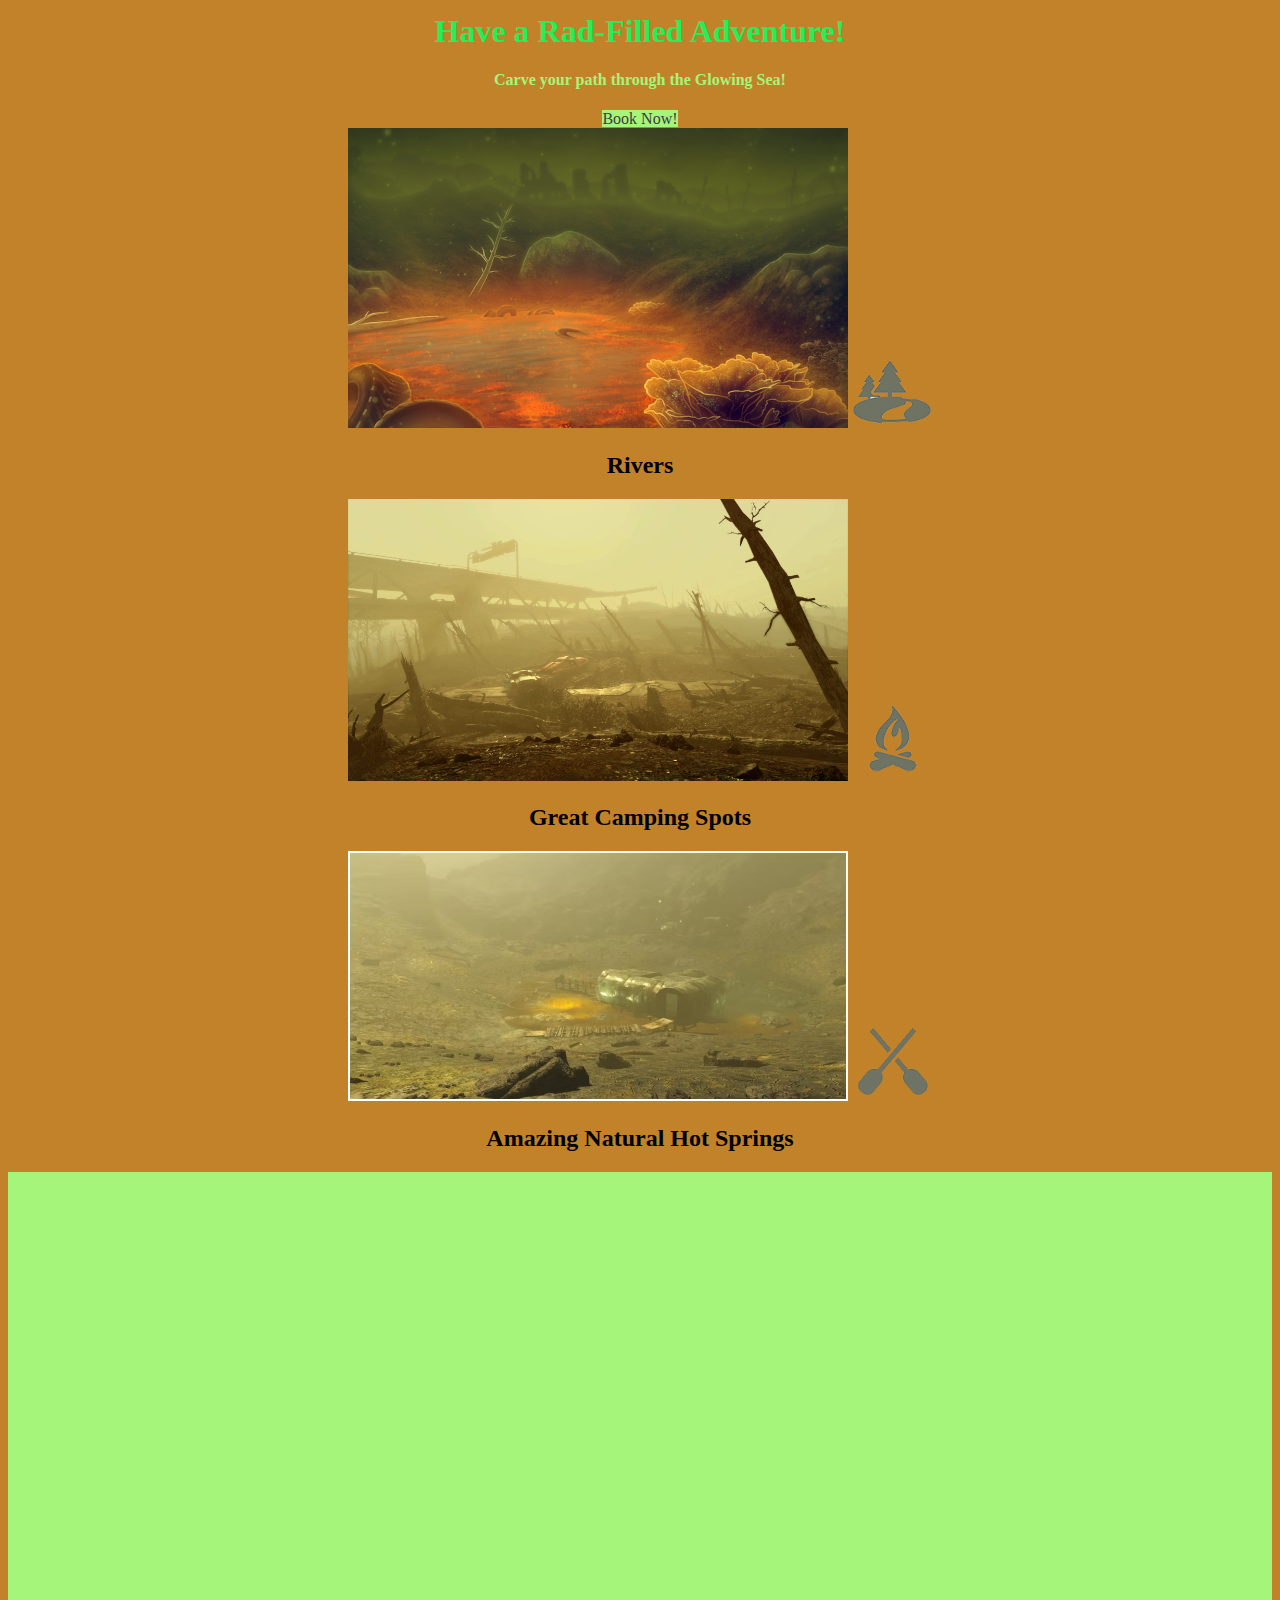
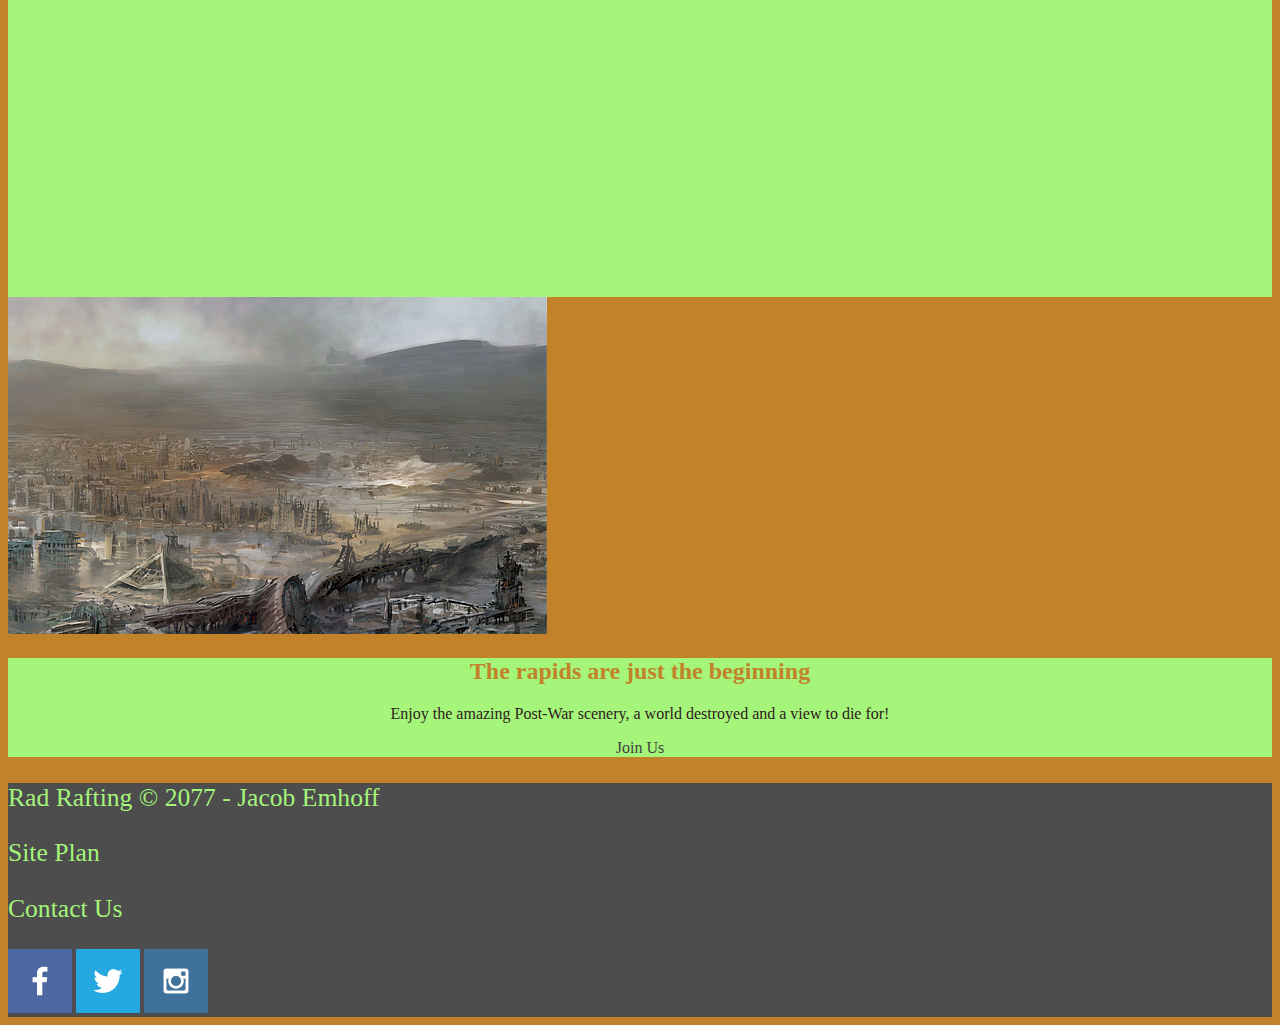
==== commit f276e582: "Week4 Homework, adding css and a bit of html for the home page. mostly centering and link modificati" ====
--- a/wwr/index.html
+++ b/wwr/index.html
@@ -4,77 +4,79 @@
     <meta charset="UTF-8">
     <meta name="viewport" content="width=device-width, initial-scale=1.0">
     <title>White Rad Rafting | Home Page</title>
+    <link type="text/css" rel="stylesheet" href="styles/index.css">
 </head>
 <body>
-    <header>
-        <a id = "logo_link" href="index.html"><img src="https://as1.ftcdn.net/v2/jpg/00/96/55/98/1000_F_96559857_ULDxo2IencAYJtvX8KXVw8vLyNbbhGD2.jpg" alt="Logo Subject to change, due to copyright infrignment claims by a three-letter agenct" class = "logo"></a>
-        <nav>
-            <a></a>
-            <a href="index.html">Home</a>
-            <a href="#currently unavaible">Page 2 (!)</a>
-            <a href="rafting-rads.html">Site Plan</a>
-            <a href="contacus.html">Contact Us!</a>
-        </nav>
-    </header>
+    <div id = "content">
+        <header>
+            <a id = "logo_link" href="index.html"><img src="https://as1.ftcdn.net/v2/jpg/00/96/55/98/1000_F_96559857_ULDxo2IencAYJtvX8KXVw8vLyNbbhGD2.jpg" alt="Logo Subject to change, due to copyright infrignment claims by a three-letter agency" class = "logo"></a>
+            <nav>
+                <a></a>
+                <a href="index.html" target ="_blank" >Home</a>
+                <a href="#currently-unavaible" target ="_blank">Page 2 (!)</a>
+                <a href="rafting-rads.html" target ="_blank">Site Plan</a>
+                <a href="contacus.html" target ="_blank">Contact Us!</a>
+            </nav>
+        </header>
 
-    <div id ="hero">
-        <div id ="hero-box">
-            <img id = "hero-image=" src="../images/Savage_Divide_DOI_poster.webp" alt="Savage Divide Poster INCOMPLETE">
-            <!--maybe change this image to a different one that's smaller or change altogether-->
+        <div id ="hero">
+            <div id ="hero-box">
+                <img id = "hero-img" src="../images/Savage_Divide_DOI_poster.webp" alt="Savage Divide Poster INCOMPLETE">
+                <!--maybe change this image to a different one that's smaller or change altogether-->
+            </div>
+            <section id = "hero-msg">
+                <h1 class = "home-title">Have a Rad-Filled Adventure!</h1>
+                <h4>Carve your path through the Glowing Sea!</h4>
+                <div class = "button-box">
+                    <a class = 'book' href="contactus.html">Book Now!</a>
+                </div>
+            </section>
         </div>
-        <section id = "hero-msg">
-            <h1 class = "home-title">Have a Rad-Filled Adventure!</h1>
-            <h4>Carve your path through the Glowing Sea!</h4>
-            <div class = "button-box">
-                <a class = 'book' href="contactus.html">Book Now!</a>
-            </div>
-        </section>
-    </div>
-    
-    <main class="home-grid">
-        <section class ="rivers-card">
-            <img class ="card-img" src="../images/sea-pan.jpg" alt="Pan shot of the Glowing Sea">
-            <img class = "icon" src="../images/camp-images/river_icon.png" alt="River Icon">
-            <h2>Rivers</h2>
-        </section>
-        <section class ="camping-card">
-            <img class ="card-img" src="../images/camp-spot.webp" alt="Glowing Sea Outskirts Camping Spot">
-            <img class = "icon" src="../images/camp-images/fire_icon.png" alt="Fire Icon">
-            <h2>Great Camping Spots</h2>
-        </section>
-        <section class ="rapids-card">
-            <img class ="card-img" src="../images/crater.avif" alt="Crater Hole">
-            <img class = "icon" src="../images/camp-images/oars.png" alt="oars Icons">
-            <h2>Amazing Natural Hot Springs</h2>
-        </section>
-        <img class = "msg" src="../images/city-pan.png" alt="City Shot">
-        <section class ="msg">
-            <h2>The rapids are just the beginning</h2>
-            <p>Enjoy the amazing Post-War scenery, a world destroyed and a view to die for!</p>
-            <a class = 'join' href="rivers.html">Join Us</a>
-
-        </section>
+        
+        <main class="home-grid">
+            <section class ="rivers-card">
+                <img class ="card-img" src="../images/sea-pan.jpg" alt="Pan shot of the Glowing Sea">
+                <img class = "icon" src="../images/camp-images/river_icon.png" alt="River Icon">
+                <h2>Rivers</h2>
+            </section>
+            <section class ="camping-card">
+                <img class ="card-img" src="../images/camp-spot.webp" alt="Glowing Sea Outskirts Camping Spot">
+                <img class = "icon" src="../images/camp-images/fire_icon.png" alt="Fire Icon">
+                <h2>Great Camping Spots</h2>
+            </section>
+            <section class ="rapids-card">
+                <img class ="card-img" src="../images/crater.avif" alt="Crater Hole">
+                <img class = "icon" src="../images/camp-images/oars.png" alt="oars Icons">
+                <h2>Amazing Natural Hot Springs</h2>
+            </section>
+            <div id= "background"></div>
+            <img class = "msg" src="../images/city-pan.png" alt="City Shot">
+            <section class ="msg">
+                <h2>The rapids are just the beginning</h2>
+                <p>Enjoy the amazing Post-War scenery, a world destroyed and a view to die for!</p>
+                <a class = 'join' href="rivers.html" target ="_blank">Join Us</a>
+            </section>
 
 
-    </main>
-    <footer>
-        <p>Rad Rafting &copy; 2077 - Jacob Emhoff</p>
-        <p><a href="site-plan-rafting.html">Site Plan</a></p>
-        <p><a href="contactus.html">Contact Us</a></p>
-        <div class="social">
-        <a href="https://facebook.com">
-            <img src="../images/camp-images/facebook.png" alt="fb icon">
-        </a>
-        <a href="https://twitter.com">
-            <img src="../images/camp-images/twitter.png" alt="twitter icon">
-        </a>
-        <a href="https://instagram.com">
-            <img src="../images/camp-images/instagram.png" alt="instagram icon">
-        </a>
+        </main>
+        <footer>
+            <p>Rad Rafting &copy; 2077 - Jacob Emhoff</p>
+            <p><a href="site-plan-rafting.html">Site Plan</a></p>
+            <p><a href="contactus.html">Contact Us</a></p>
+            <div class="social">
+            <a href="https://facebook.com" target ="_blank">
+                <img src="../images/camp-images/facebook.png" alt="fb icon">
+            </a>
+            <a href="https://twitter.com" target ="_blank">
+                <img src="../images/camp-images/twitter.png" alt="twitter icon">
+            </a>
+            <a href="https://instagram.com" target ="_blank">
+                <img src="../images/camp-images/instagram.png" alt="instagram icon">
+            </a>
+        </div>
+    
+        </footer>
     </div>
-
-    </footer>
-
 
 </body>
 </html>--- a/wwr/styles/index.css
+++ b/wwr/styles/index.css
@@ -0,0 +1,116 @@
+/*delete this statement when ready..*/
+.card-img {
+    width: 500px;
+}
+
+
+#content {
+    max-width: 1600px;
+    margin: 0 auto;
+}
+
+nav a{
+    text-align: center;
+    color: #A5F57A;
+    text-decoration: none;
+}
+
+
+nav a:hover{
+    background-color: #26ed58;
+    color: #2e2020;
+}
+
+.home-title{
+    color: #26ed58;
+}
+
+h4 {
+    color : #A5F57A;
+}
+
+#hero-msg h1, #hero-msg h4{
+    text-align: center;
+}
+
+.button-box {
+    text-align: center;
+}
+
+main section{
+    text-align: center;
+}
+
+#background {
+    height: 725px;
+    background-color: #A5F57A;
+}
+
+header {
+    background-color: #4d4d4d;
+}
+
+body {
+    background-color: #c28229;
+}
+
+.book, .join{
+    background-color: #A5F57A;
+    color: #3e3e3e;
+    text-decoration: none;
+}
+
+.book:hover, join:hover{
+    background-color: #3e3e3e;
+    color: #A5F57A;
+}
+
+.msg {
+    background-color: #A5F57A;
+}
+
+.msg h2{
+    color: #c28229;
+}
+
+.msg p{
+    color: #2e2020;
+}
+
+.icon {
+    width: 80px;
+}
+
+.logo {
+    width: 80px;
+}
+
+#hero-img{
+    width: 100%;
+}
+
+
+footer {
+    background-color: #4d4d4d;
+    color: #A5F57A;
+    /* left off over here at step 12, adding background colors to several elements*/
+}
+
+footer p {
+    font-size: 1.6em;
+}
+
+footer p a:hover{
+    text-decoration: underline;
+}
+
+footer a{
+    color: #A5F57A;
+    text-decoration: none;
+}
+
+footer a:hover{
+    background-color: #26ed58;
+    color: #2e2020;
+}
+
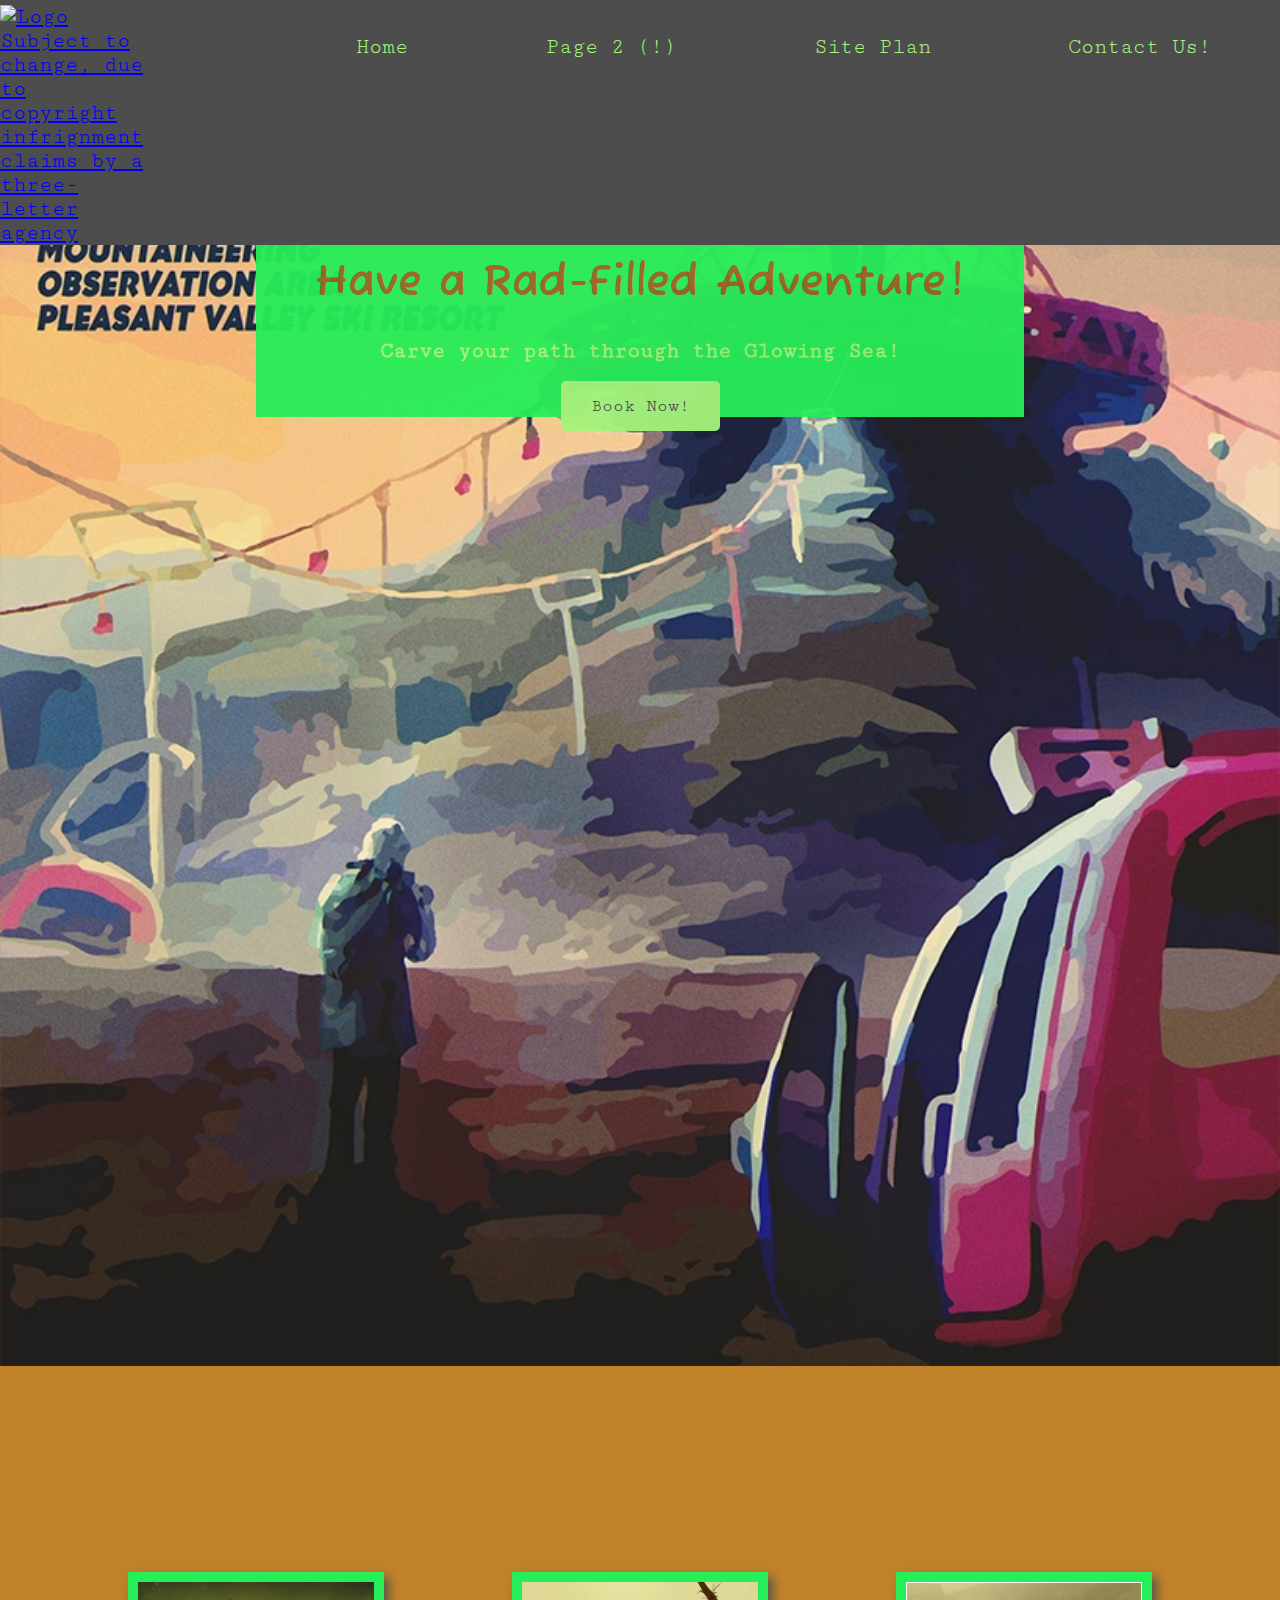
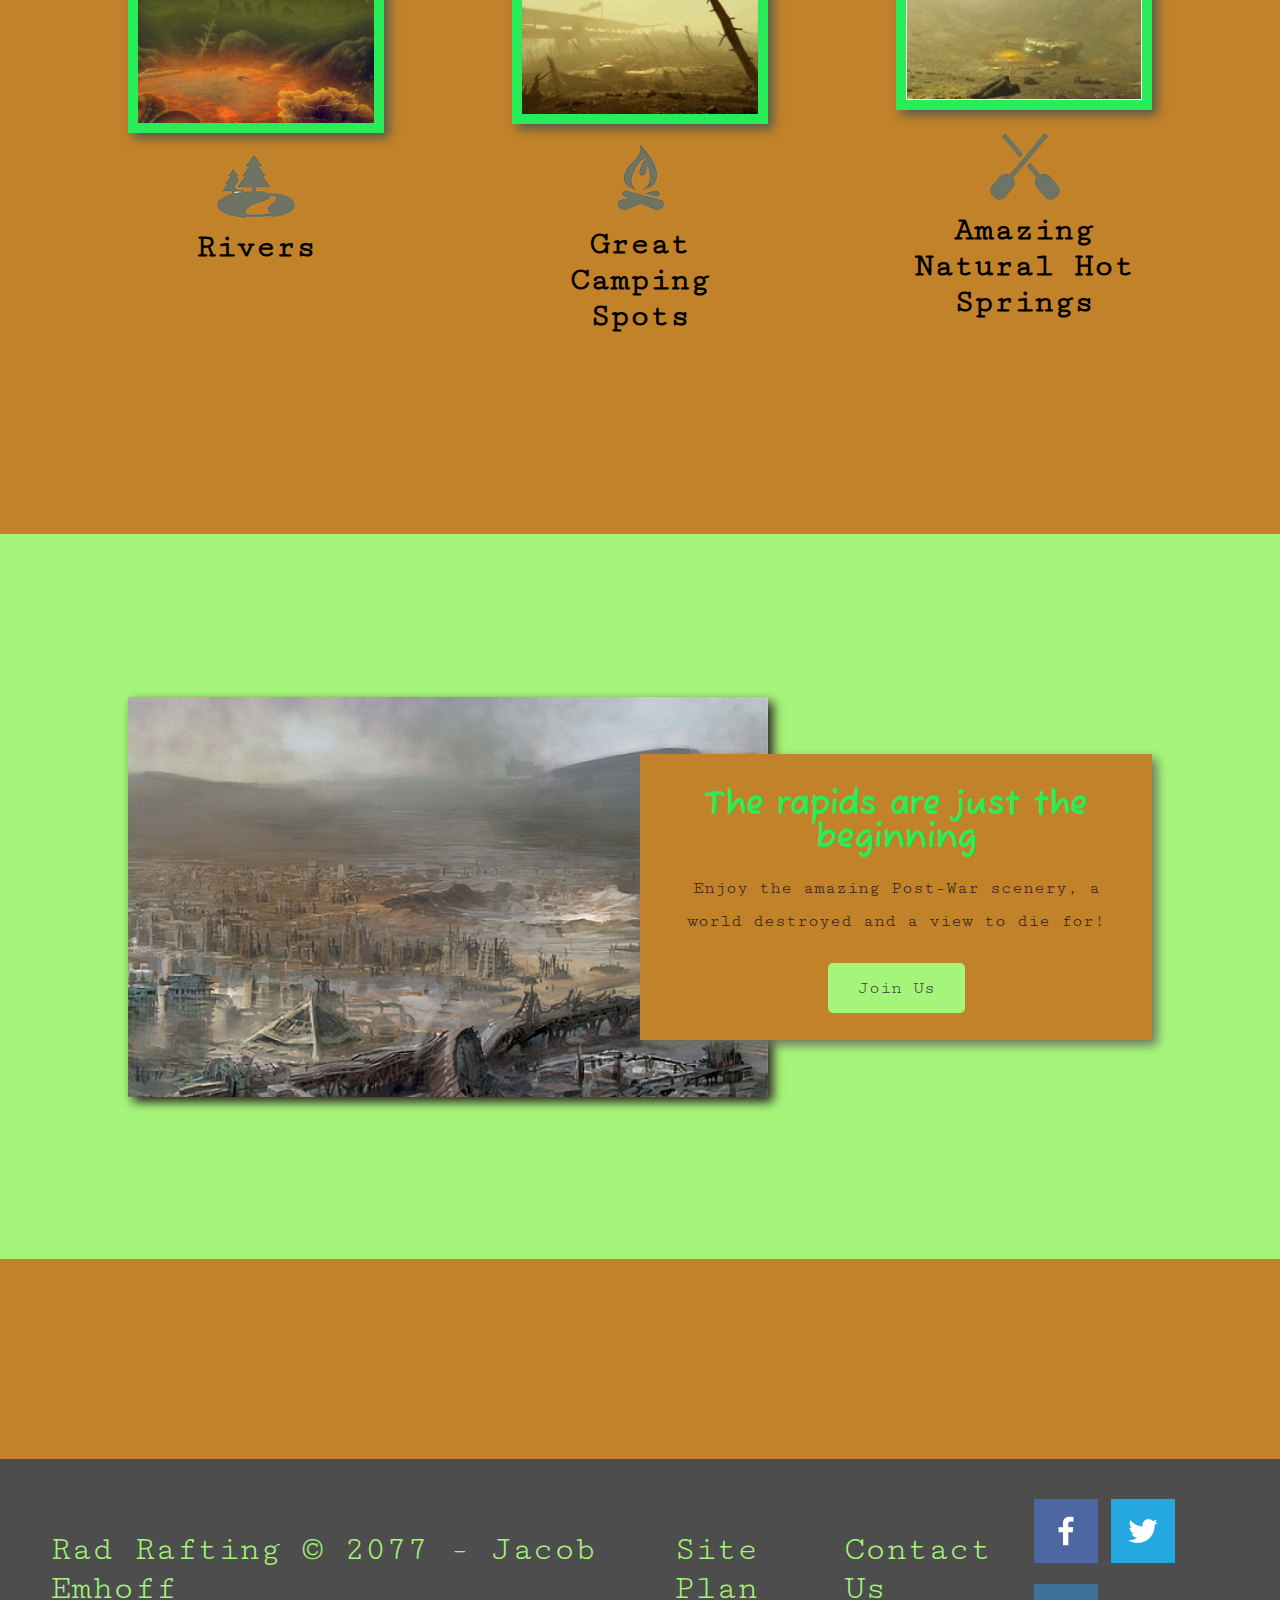
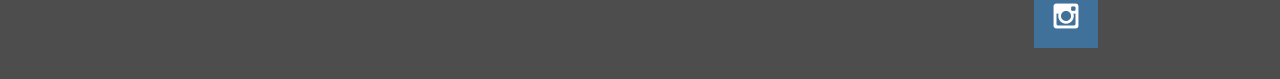
==== commit f3a8719d: "Large Commit, grid alignments for the CSS, mountains (fall city) class fixed and mobile upgrades" ====
--- a/wwr/index.html
+++ b/wwr/index.html
@@ -21,7 +21,7 @@
 
         <div id ="hero">
             <div id ="hero-box">
-                <img id = "hero-img" src="../images/Savage_Divide_DOI_poster.webp" alt="Savage Divide Poster INCOMPLETE">
+                <img id = "hero-img" src="../images/Savage_Divide_DOI_poster-2.png" alt="Savage Divide Poster INCOMPLETE">
                 <!--maybe change this image to a different one that's smaller or change altogether-->
             </div>
             <section id = "hero-msg">
@@ -50,7 +50,7 @@
                 <h2>Amazing Natural Hot Springs</h2>
             </section>
             <div id= "background"></div>
-            <img class = "msg" src="../images/city-pan.png" alt="City Shot">
+            <img class = "mountains" src="../images/city-pan.png" alt="City Shot">
             <section class ="msg">
                 <h2>The rapids are just the beginning</h2>
                 <p>Enjoy the amazing Post-War scenery, a world destroyed and a view to die for!</p>
--- a/wwr/styles/index.css
+++ b/wwr/styles/index.css
@@ -1,6 +1,40 @@
+@import url('https://fonts.googleapis.com/css2?family=Jacquard+24&family=Jersey+20+Charted&display=swap');
+@import url('https://fonts.googleapis.com/css2?family=Cutive+Mono&family=Fuzzy+Bubbles:wght@400;700&family=Gochi+Hand&family=Nanum+Brush+Script&display=swap');
+
 /*delete this statement when ready..*/
 .card-img {
     width: 500px;
+    border: 10px solid #26ed58;
+    transition: transform .5s;
+    box-shadow: 5px 5px 10px #55584d;
+}
+
+.card-img:hover {
+    opacity: .6;
+    transform: scale(1.1);
+}
+
+.card-img, .mountains {
+    width: 100%;
+} 
+
+.rivers-card {
+    grid-column: 2/4;
+    grid-row: 2/3;
+}
+
+.camping-card {
+    grid-column: 5/7;
+    grid-row: 2/3;
+}
+
+.rapids-card{
+    grid-column: 8/10;
+    grid-row: 2/3;
+}
+
+.rivers-card, .camping-card, .rapids-card {
+    margin: 200px 0;
 }
 
 
@@ -13,6 +47,7 @@
     text-align: center;
     color: #A5F57A;
     text-decoration: none;
+    padding: 35px;
 }
 
 
@@ -22,42 +57,98 @@
 }
 
 .home-title{
-    color: #26ed58;
+    /*color: #26ed58;*/
+    color: #976623;
+    font-size: 2em;
+    margin-top: 10px;
+    font-family: "Fuzzy Bubbles", "Nanum Brush Script", Georgia;
+    opacity: 1;
 }
 
 h4 {
     color : #A5F57A;
 }
 
+h2 {
+    margin: 0;
+}
+
 #hero-msg h1, #hero-msg h4{
     text-align: center;
+    opacity: 1;
+}
+
+#hero-msg {
+    grid-column: 2/3;
+    grid-row: 1/2;
+    margin-top: 100px;
+    background-color: #26ed58;
+    opacity: 0.95;
+}
+
+#hero {
+    display: grid;
+    grid-template-columns: 1fr 3fr 1fr;
+    margin-top: -100px;
+}
+
+#hero-box {
+    grid-column: 1/4;
+    grid-row: 1/3;
+    z-index: -1;
 }
 
 .button-box {
     text-align: center;
 }
 
+main, .home-grid{
+    display: grid;
+    grid-template-columns: repeat(10, 1fr);
+}
+
 main section{
     text-align: center;
+}
+
+main section img{
+    box-sizing: border-box;
 }
 
 #background {
     height: 725px;
     background-color: #A5F57A;
+    grid-column: 1/11;
+    grid-row: 4/9;
 }
 
 header {
     background-color: #4d4d4d;
+    display: grid;
+    grid-template-columns: 150px auto;
+}
+
+nav {
+    display: flex;
+    justify-content: space-around;
 }
 
 body {
     background-color: #c28229;
+    font-size: 22px;
+    margin: 0;
+    padding: 0;
+    font-family: "Cutive Mono", "Courier New", "Jacquard 24";
 }
 
 .book, .join{
     background-color: #A5F57A;
     color: #3e3e3e;
     text-decoration: none;
+    font-size: 18px;
+    padding: 15px 30px;
+    margin-top: 50px;
+    border-radius: 5px;
 }
 
 .book:hover, join:hover{
@@ -66,25 +157,48 @@
 }
 
 .msg {
-    background-color: #A5F57A;
+    background-color: #c28229;
+    line-height: 1.5em;
+    padding: 35px;
+    grid-column: 6/10;
+    grid-row: 6/7;
+    box-shadow: 5px 5px 10px #6f7364;
 }
 
 .msg h2{
-    color: #c28229;
+    color: #26ed58;
+    font-family: "Fuzzy Bubbles", "Nanum Brush Script", Georgia;
 }
 
 .msg p{
     color: #2e2020;
+    font-size: .8em;
+    padding-bottom: 15px;
+}
+
+.mountains {
+    width: 100%;
+    /*margin: 100%;*/
+    grid-column: 2/7;
+    grid-row: 5/8;
+    box-shadow: 5px 5px 10px #2e2020;
 }
 
 .icon {
     width: 80px;
+    padding-top: 10px;
 }
 
 .logo {
     width: 80px;
 }
 
+#logo_link {
+    padding-top: 5px;
+    justify-self: center;
+    align-self: center;
+}
+
 #hero-img{
     width: 100%;
 }
@@ -93,7 +207,12 @@
 footer {
     background-color: #4d4d4d;
     color: #A5F57A;
+    padding: 25px 50px;
     /* left off over here at step 12, adding background colors to several elements*/
+    margin-top: 200px;
+    display: flex;
+    justify-content: space-around;
+    align-items: center;
 }
 
 footer p {
@@ -114,3 +233,52 @@
     color: #2e2020;
 }
 
+footer .social img {
+    padding-top: 15px;
+}
+
+@media screen and (max-width: 900px) {
+    #hero, .home-grid {
+        display: block;
+        height: auto;
+    }
+    nav, footer {
+        flex-direction: column;
+    }
+    nav a {
+        display: block;
+        padding: 15px;
+    }
+    #hero {
+        margin-top: 0;
+    }
+    #hero-msg {
+        margin-top: 0;
+        background-color: #26ed58;
+    }
+    #hero-msg h4 {
+        display: none;
+    }
+    #hero-msg h1 {
+        color: #6f7364;
+    }
+    .home-title {
+        font-size: 25px;
+
+    }
+    .rivers-card, .camping-card, .rapids-card { 
+        margin: 50px auto;
+        width: 60%;
+    }
+    #background {
+        display: none;
+    }
+    .mountains, .msg {
+        width: 80%;
+        display: block;
+        margin: 0 auto;
+    }
+    footer {
+        margin-top: 25px;
+    }
+}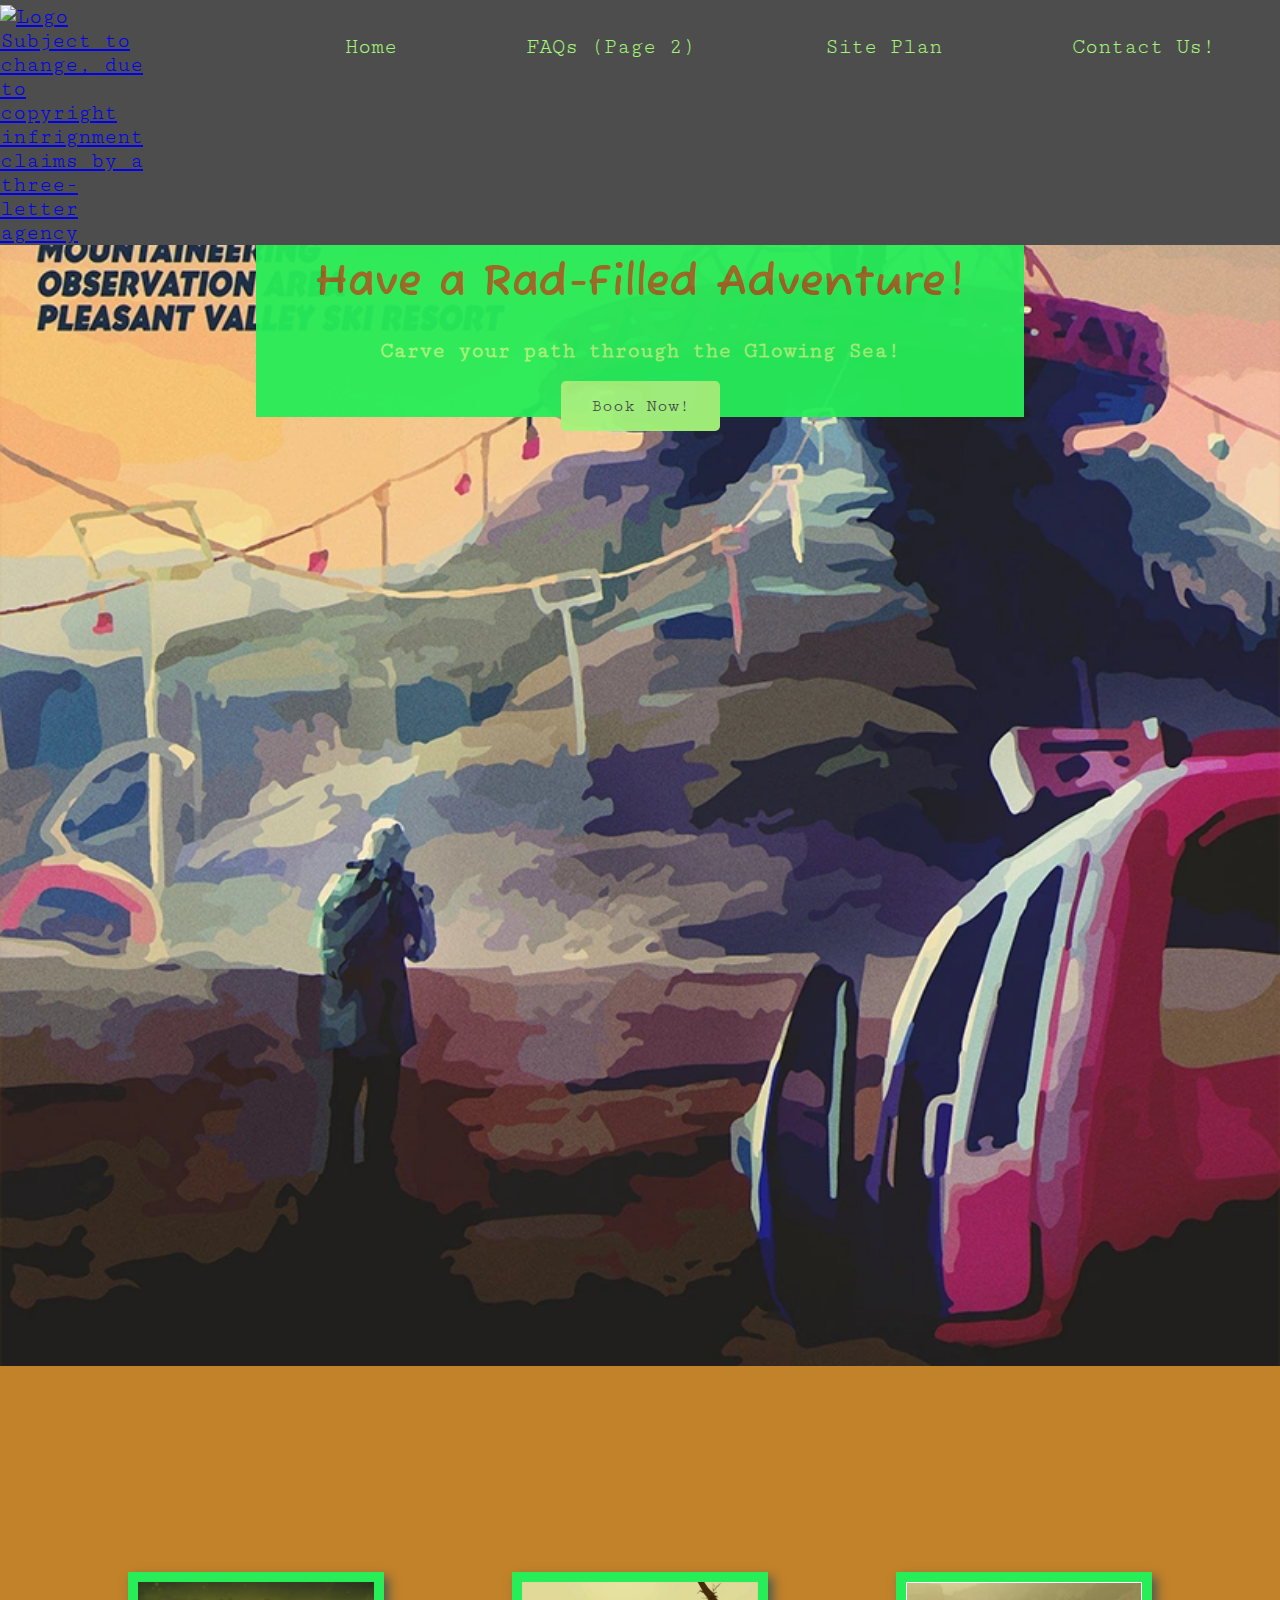
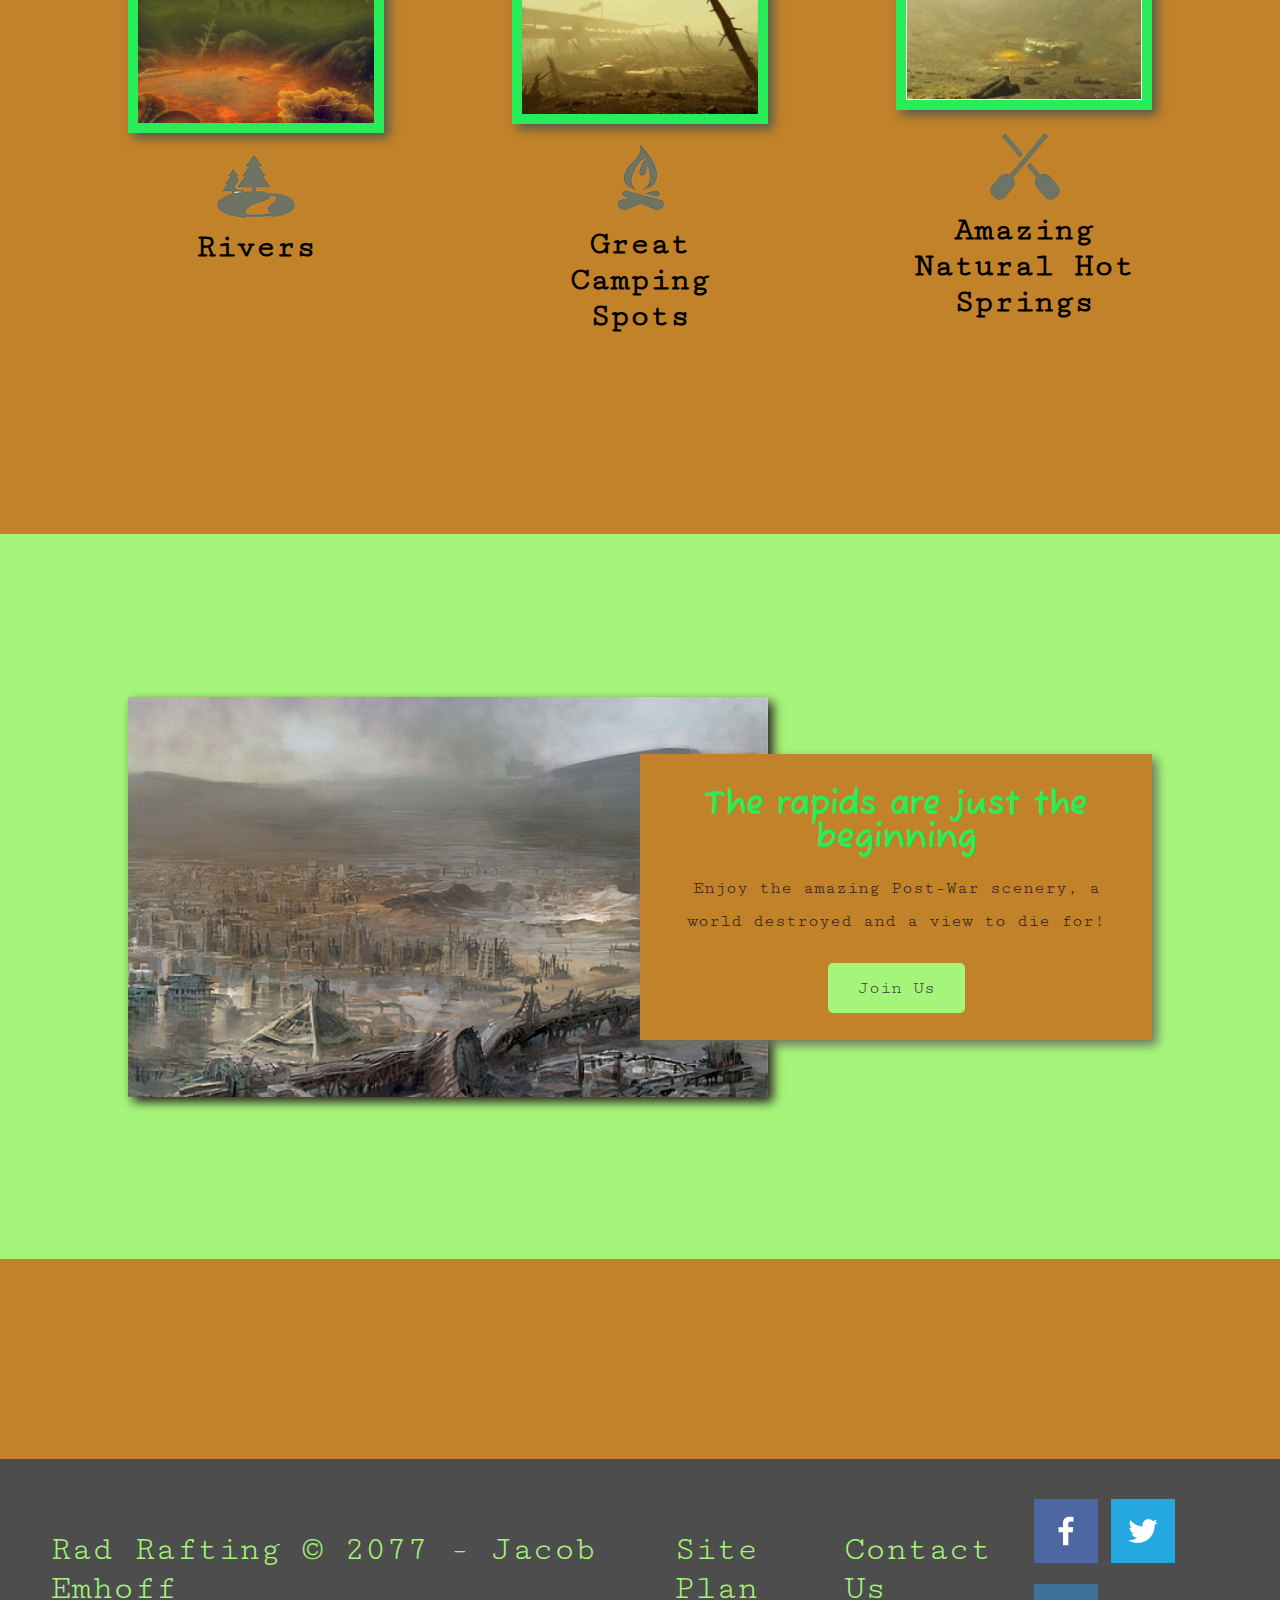
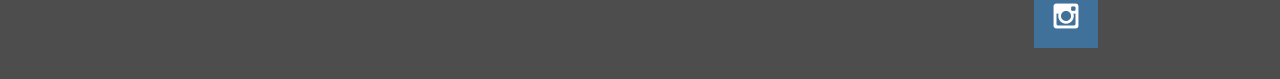
==== commit 41f38bbe: "Second page for WWR site" ====
--- a/wwr/index.html
+++ b/wwr/index.html
@@ -13,7 +13,7 @@
             <nav>
                 <a></a>
                 <a href="index.html" target ="_blank" >Home</a>
-                <a href="#currently-unavaible" target ="_blank">Page 2 (!)</a>
+                <a href="page-2.html" target ="_blank">FAQs (Page 2)</a>
                 <a href="rafting-rads.html" target ="_blank">Site Plan</a>
                 <a href="contacus.html" target ="_blank">Contact Us!</a>
             </nav>
--- a/wwr/styles/index.css
+++ b/wwr/styles/index.css
@@ -237,6 +237,106 @@
     padding-top: 15px;
 }
 
+/*this is for the second page*/
+
+.faq-header {
+   padding-top: 30px;
+   padding-bottom: 10px;
+}
+
+#faq-title {
+    padding-top: 8px;
+    padding-bottom: 8px;
+    background-color: black;
+    text-align: center;
+    border-radius: 20px;
+    border-style: solid;
+    border-color: #3e3e3e;
+    border-width: 5px;
+    color:#26ed58;
+}
+
+.faq-q-grids {
+    display: grid;
+    grid-template-columns: repeat(6,1fr);
+    grid-template-rows: auto auto 1fr ;
+}
+
+.faq-header-plural{
+    font-size: 1.5em;
+    grid-column: 2/6;
+    grid-row: 1;
+
+    background-color: #A5F57A;
+    border-style: solid;
+    border-color: #3e3e3e;
+    color:#c28229;
+    padding: 5px;
+}
+
+.faq-imgv1{
+    grid-column: 2/4;
+    grid-row: 2/5;
+
+    width: 90%;
+    border-style: groove;
+    border-color: #26ed58;
+    border-width: 5px;
+    margin: 0 auto;
+}
+
+.faq-imgv2{
+    grid-column: 4/6;
+    grid-row: 2/5;
+
+    width: 90%;
+    border-style: groove;
+    border-color: #26ed58;
+    border-width: 5px;
+    margin: 0 auto;
+}
+
+.reuse-V1-ps1 {
+    text-indent: 50px;
+    font-size: .85em;
+    font-weight: 800;
+    margin: 0 auto;
+
+    grid-column: 4/6;
+    grid-row: 2;
+}
+
+.reuse-V1-ps2 {
+    text-indent: 50px;
+    font-size: .85em;
+    font-weight: 800;
+
+    grid-column: 4/6;
+    grid-row: 3;
+}
+
+.reuse-V2-ps1 {
+    text-indent: 50px;
+    font-size: .85em;
+    font-weight: 800;
+    margin: 0 auto;
+
+    grid-column: 2/4;
+    grid-row: 2;
+}
+
+.reuse-V2-ps2 {
+    text-indent: 50px;
+    font-size: .85em;
+    font-weight: 800;
+
+    grid-column: 2/4;
+    grid-row: 3;
+}
+
+
+
+
 @media screen and (max-width: 900px) {
     #hero, .home-grid {
         display: block;
